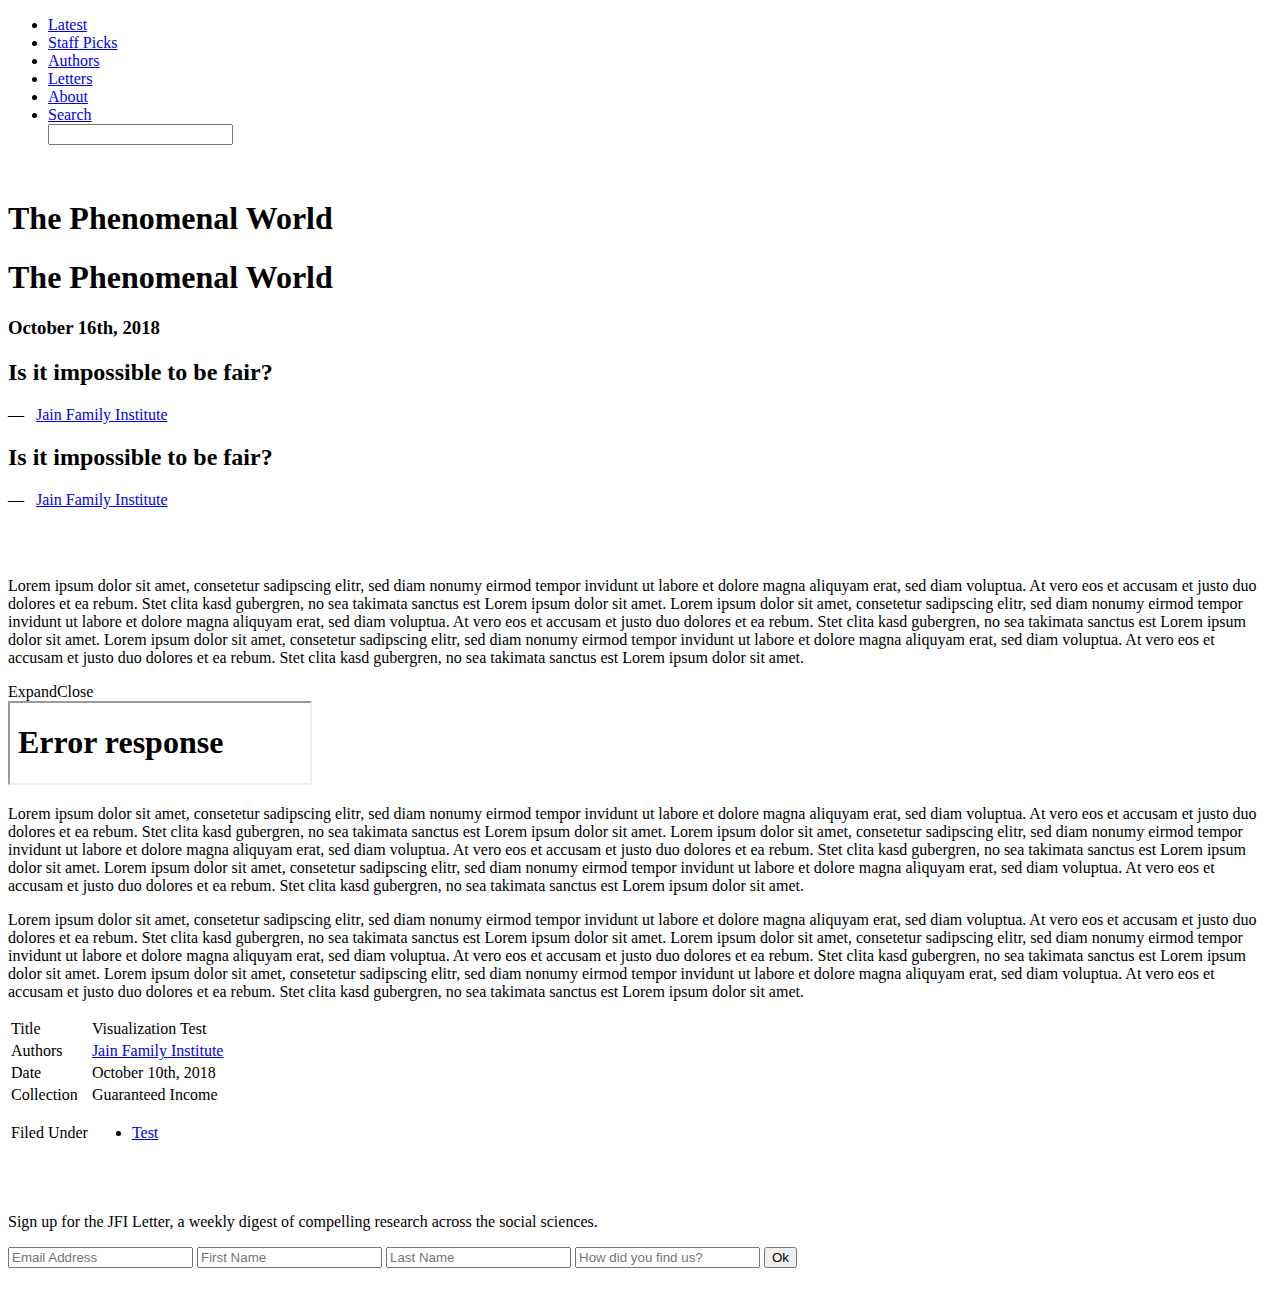
==== algorithmic-fairness/test.html @ 535d54f9 "push" ====
<!doctype html>
<html lang="en">
<head>

  <meta charset="utf-8">
  <meta name="viewport" content="width=device-width,initial-scale=1.0">

  <title>The Phenomenal World | Visualization Test</title>
  <meta name="description" content="The Whole Mind by Jain Family Institute.">

  <link rel="stylesheet" href="https://pw-dev.jainfamilyinstitute.org/assets/css/app.css">
  <link href="https://fonts.googleapis.com/css?family=IBM+Plex+Mono:400" rel="stylesheet">
  <script type="text/javascript" src="https://cdnjs.cloudflare.com/ajax/libs/zepto/1.2.0/zepto.min.js"></script>
  <script src="https://cdnjs.cloudflare.com/ajax/libs/waypoints/4.0.1/zepto.waypoints.min.js"></script>
  <script type="text/x-mathjax-config">
  MathJax.Hub.Config({
    tex2jax: {inlineMath: [['$','$'], ['\\(','\\)']]}
  });
  </script>
  <script type="text/javascript" async src="https://cdnjs.cloudflare.com/ajax/libs/mathjax/2.7.4/MathJax.js?config=TeX-MML-AM_CHTML"></script>
  <script src="https://pw-dev.jainfamilyinstitute.org/assets/js/app.js"></script>
  <!-- Matomo -->
  <script type="text/javascript">
    var _paq = _paq || [];
    /* tracker methods like "setCustomDimension" should be called before "trackPageView" */
    _paq.push(['trackPageView']);
    _paq.push(['enableLinkTracking']);
    (function() {
      var u="//pw-dev.jainfamilyinstitute.org/piwik/";
      _paq.push(['setTrackerUrl', u+'piwik.php']);
      _paq.push(['setSiteId', '1']);
      var d=document, g=d.createElement('script'), s=d.getElementsByTagName('script')[0];
      g.type='text/javascript'; g.async=true; g.defer=true; g.src=u+'piwik.js'; s.parentNode.insertBefore(g,s);
    })();
  </script>
  <!-- End Matomo Code -->

</head>
<body>

  <ul id="main-menu" class="pl3 pt2 list-reset sans">
    <li class=""><a href="/">Latest</a></li>
    <li class="ml1 "><a href="/tag:staff+picks">Staff Picks</a></li>
    <li class="ml1 "><a href="/authors">Authors</a></li>
    <li class="ml1 "><a href="/letters">Letters</a></li>
    <li class="ml1 "><a href="/about">About</a></li>
    <li class="ml1 relative">
      <a id="show-search" href="#search">Search</a>
              <form id="search-form" class="absolute" action="/search">
          <input id="search-input" type="search" name="q" class="p1 ml1" value="">
        </form>
          </li>
  </ul>

  <div id="jfi-icon" class="xs-hide">
    <a href="https://pw-dev.jainfamilyinstitute.org"><img src="/assets/images/jfi-icon.svg" alt=""></a>
  </div>

  <main class="main m3" role="main">

    <article class="article single wrap">
      <header class="article-header">
        <h1 class="type-l mb3 color-blue border-bottom-blue md-hide lg-hide xl-hide">The Phenomenal World</h1>
        <h1 class="blog-title type-l m0 color-blue xs-hide sm-hide">The Phenomenal World</h1>
        <h3 class="type-l m0 italic">October 16th, 2018</h3>
        <h2 class="type-l mt0 col-7 mt1">Is it impossible to be fair?</h2>
        <p class="authors p0 m0">
          &mdash;&nbsp;&nbsp;<span class="csv">
			<a href="https://pw-dev.jainfamilyinstitute.org/authors/jfi">Jain Family Institute</a>
	</span>
        </p>
      </header>

      <header class="sticky-article-header xs-hide sm-hide col-3">
        <h2 class="type-l mt0 p0 m0">Is it impossible to be fair?</h2>
        <p class="authors p0 m0">
          &mdash;&nbsp;&nbsp;<span class="csv">
			<a href="https://pw-dev.jainfamilyinstitute.org/authors/jfi">Jain Family Institute</a>
	</span>
        </p>
      </header>

      <div class="row clearfix mb3">
        <div class="col xs-hide col-4">&nbsp;</div>
        <div class="col col-12 md-col-6"></div>
      </div>

      <div class="row clearfix">
        <div class="col xs-hide col-4">&nbsp;</div>
        <div class="text col col-12 md-col-6">
                    <p>Lorem ipsum dolor sit amet, consetetur sadipscing elitr, sed diam nonumy eirmod tempor invidunt ut labore et dolore magna aliquyam erat, sed diam voluptua. At vero eos et accusam et justo duo dolores et ea rebum. Stet clita kasd gubergren, no sea takimata sanctus est Lorem ipsum dolor sit amet. Lorem ipsum dolor sit amet, consetetur sadipscing elitr, sed diam nonumy eirmod tempor invidunt ut labore et dolore magna aliquyam erat, sed diam voluptua. At vero eos et accusam et justo duo dolores et ea rebum. Stet clita kasd gubergren, no sea takimata sanctus est Lorem ipsum dolor sit amet. Lorem ipsum dolor sit amet, consetetur sadipscing elitr, sed diam nonumy eirmod tempor invidunt ut labore et dolore magna aliquyam erat, sed diam voluptua. At vero eos et accusam et justo duo dolores et ea rebum. Stet clita kasd gubergren, no sea takimata sanctus est Lorem ipsum dolor sit amet.</p>
<div class="expand-visualization sans type-s"><span class="expand">Expand</span><span class="close">Close</span></div>
<iframe src="index.html" height="80vh" scrolling="yes" style="transform:scale(1);"></iframe>
<p>Lorem ipsum dolor sit amet, consetetur sadipscing elitr, sed diam nonumy eirmod tempor invidunt ut labore et dolore magna aliquyam erat, sed diam voluptua. At vero eos et accusam et justo duo dolores et ea rebum. Stet clita kasd gubergren, no sea takimata sanctus est Lorem ipsum dolor sit amet. Lorem ipsum dolor sit amet, consetetur sadipscing elitr, sed diam nonumy eirmod tempor invidunt ut labore et dolore magna aliquyam erat, sed diam voluptua. At vero eos et accusam et justo duo dolores et ea rebum. Stet clita kasd gubergren, no sea takimata sanctus est Lorem ipsum dolor sit amet. Lorem ipsum dolor sit amet, consetetur sadipscing elitr, sed diam nonumy eirmod tempor invidunt ut labore et dolore magna aliquyam erat, sed diam voluptua. At vero eos et accusam et justo duo dolores et ea rebum. Stet clita kasd gubergren, no sea takimata sanctus est Lorem ipsum dolor sit amet.</p>
<p>Lorem ipsum dolor sit amet, consetetur sadipscing elitr, sed diam nonumy eirmod tempor invidunt ut labore et dolore magna aliquyam erat, sed diam voluptua. At vero eos et accusam et justo duo dolores et ea rebum. Stet clita kasd gubergren, no sea takimata sanctus est Lorem ipsum dolor sit amet. Lorem ipsum dolor sit amet, consetetur sadipscing elitr, sed diam nonumy eirmod tempor invidunt ut labore et dolore magna aliquyam erat, sed diam voluptua. At vero eos et accusam et justo duo dolores et ea rebum. Stet clita kasd gubergren, no sea takimata sanctus est Lorem ipsum dolor sit amet. Lorem ipsum dolor sit amet, consetetur sadipscing elitr, sed diam nonumy eirmod tempor invidunt ut labore et dolore magna aliquyam erat, sed diam voluptua. At vero eos et accusam et justo duo dolores et ea rebum. Stet clita kasd gubergren, no sea takimata sanctus est Lorem ipsum dolor sit amet.</p>          <div class="meta p1 m1 mt3">
	<table class="meta-table">
		<tr>
			<td>Title</td>
			<td>Visualization Test</td>
		</tr>

		<tr>
			<td>Authors</td>
			<td>
				<span class="csv">
			<a href="https://pw-dev.jainfamilyinstitute.org/authors/jfi">Jain Family Institute</a>
	</span>
      </td>
		</tr>

		<tr>
			<td>Date</td>
			<td>October 10th, 2018</td>
		</tr>

		<tr>
			<td>Collection</td>
			<td>Guaranteed Income</td>
		</tr>

		<tr>
			<td>Filed Under</td>
			<td>
				<ul class="m0">
									    <li class='m0'>
				      <a href="https://pw-dev.jainfamilyinstitute.org/tag:Test">Test</a>
				    </li>
				   				</ul>
			</td>
		</tr>

		
	</table>
</div>
        </div>
        <div class="col col-2">&nbsp;</div>
      </div>

      <div class="arrow-next">
              </div>

    </article>

    <div class="row clearfix mt3">
      <div class="col xs-hide col-4">&nbsp;</div>
      <div class="col col-12 md-col-6">
        <p>Sign up for the JFI Letter, a weekly digest of compelling research across the social sciences.</p>
        <div id="mc_embed_signup">
	<form action="https://jainfamilyinstitute.us16.list-manage.com/subscribe/post?u=30638b4a1754ffe5cdc9f22c1&amp;id=64c1b8a7e4" method="post" id="mc-embedded-subscribe-form" name="mc-embedded-subscribe-form" class="validate" target="_blank" novalidate>
    <div id="mc_embed_signup_scroll">
			<div class="mc-field-group md-flex items-center">
				<input type="email" value="" name="EMAIL" class="p1 required email" id="mce-EMAIL" placeholder="Email Address" autocomplete="off">
				<input type="text" value="" placeholder="First Name" name="FNAME" class="p1" id="mce-FNAME">
				<input type="text" value="" placeholder="Last Name" name="LNAME" class="p1" id="mce-LNAME">
				<input type="text" value="" placeholder="How did you find us?" name="MMERGE3" class="p1" id="mce-MMERGE3">

				<input type="submit" value="Ok" name="subscribe" id="mc-embedded-subscribe" class="pl2 button">
			</div>
			<div id="mce-responses" class="clear">
				<div class="response" id="mce-error-response" style="display:none"></div>
				<div class="response" id="mce-success-response" style="display:none"></div>
			</div>
	    <div style="position: absolute; left: -5000px;" aria-hidden="true"><input type="text" name="b_30638b4a1754ffe5cdc9f22c1_64c1b8a7e4" tabindex="-1" value=""></div>
    </div>
	</form>
</div>
      </div>
    </div>

  </main>

  <footer class="footer cf" role="contentinfo">
    <div class="wrap wide">

    	<div class="row">
    		<div class="col col-4">&nbsp;</div>
    		<div class="col col-6">
    			<p class="footer-copyright pb2 center"></p>
    		</div>
    	</div>
    </div>
  </footer>

</body>
</html>
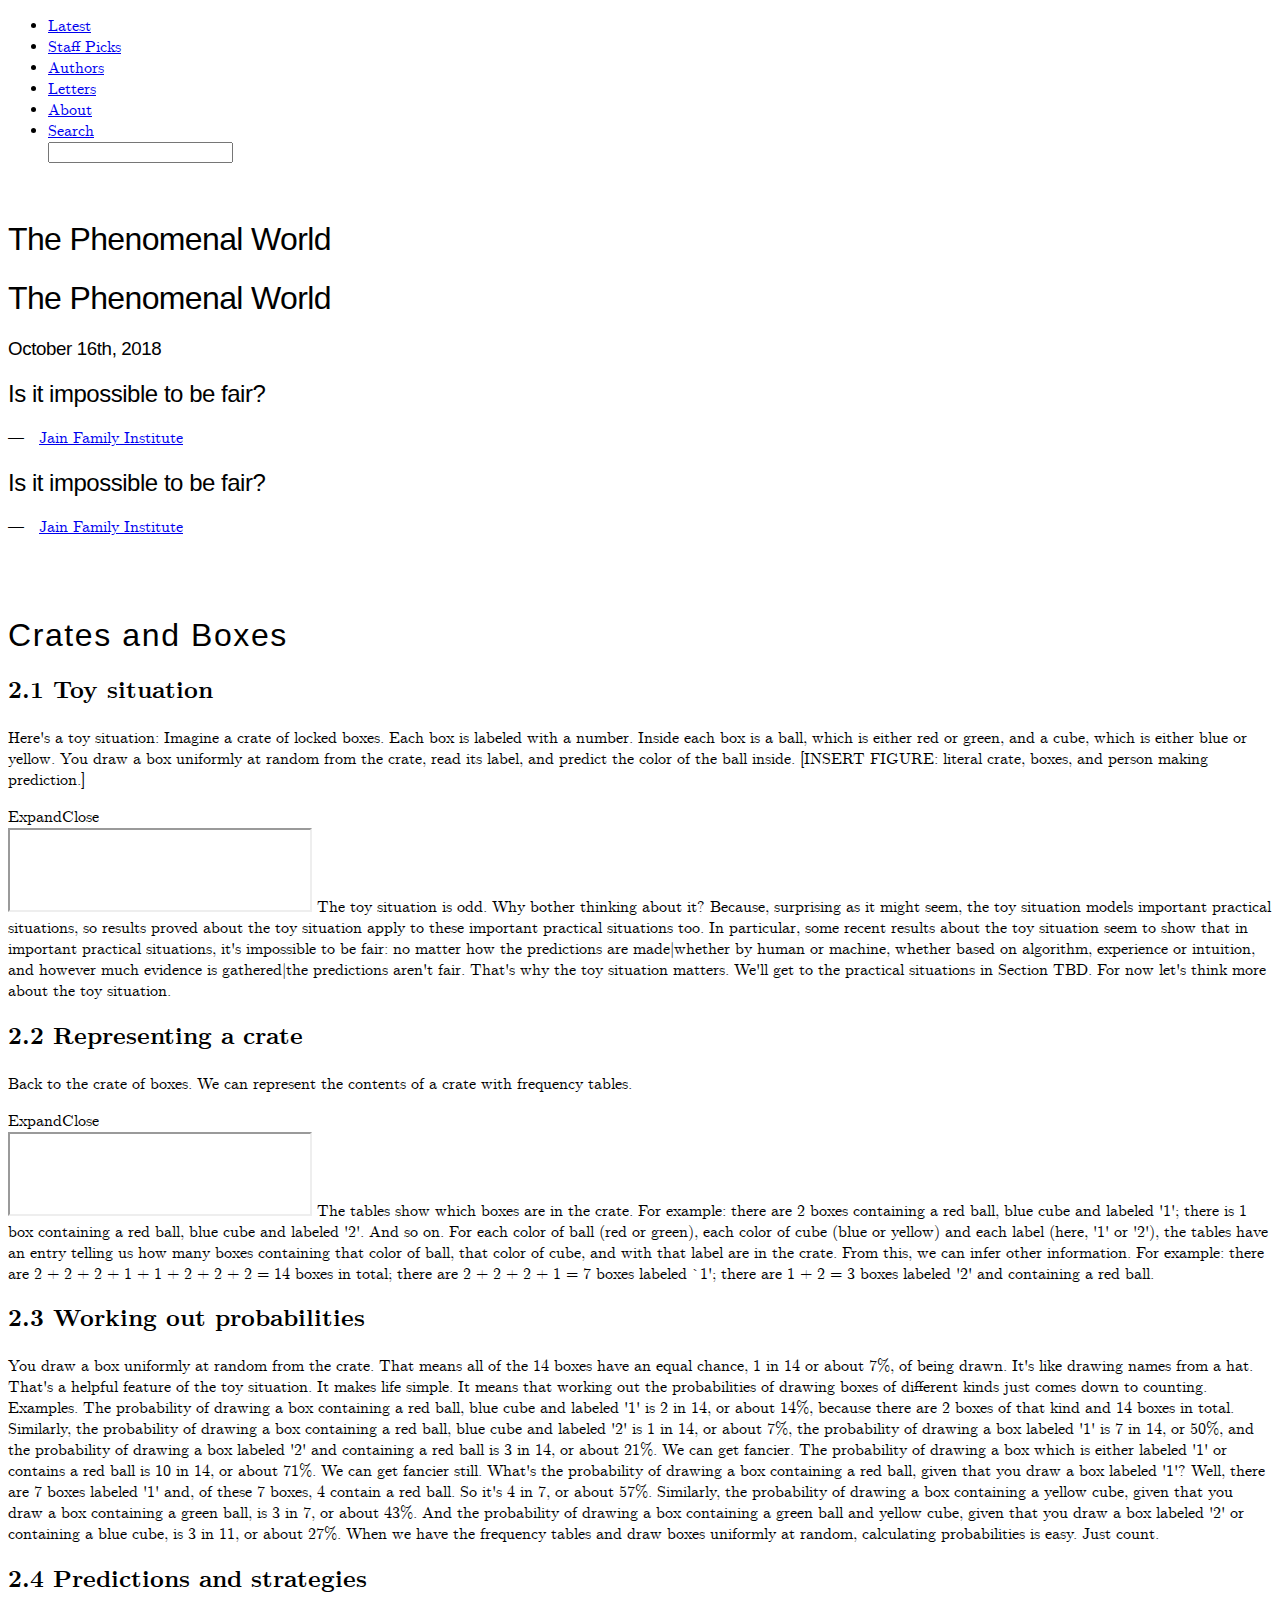
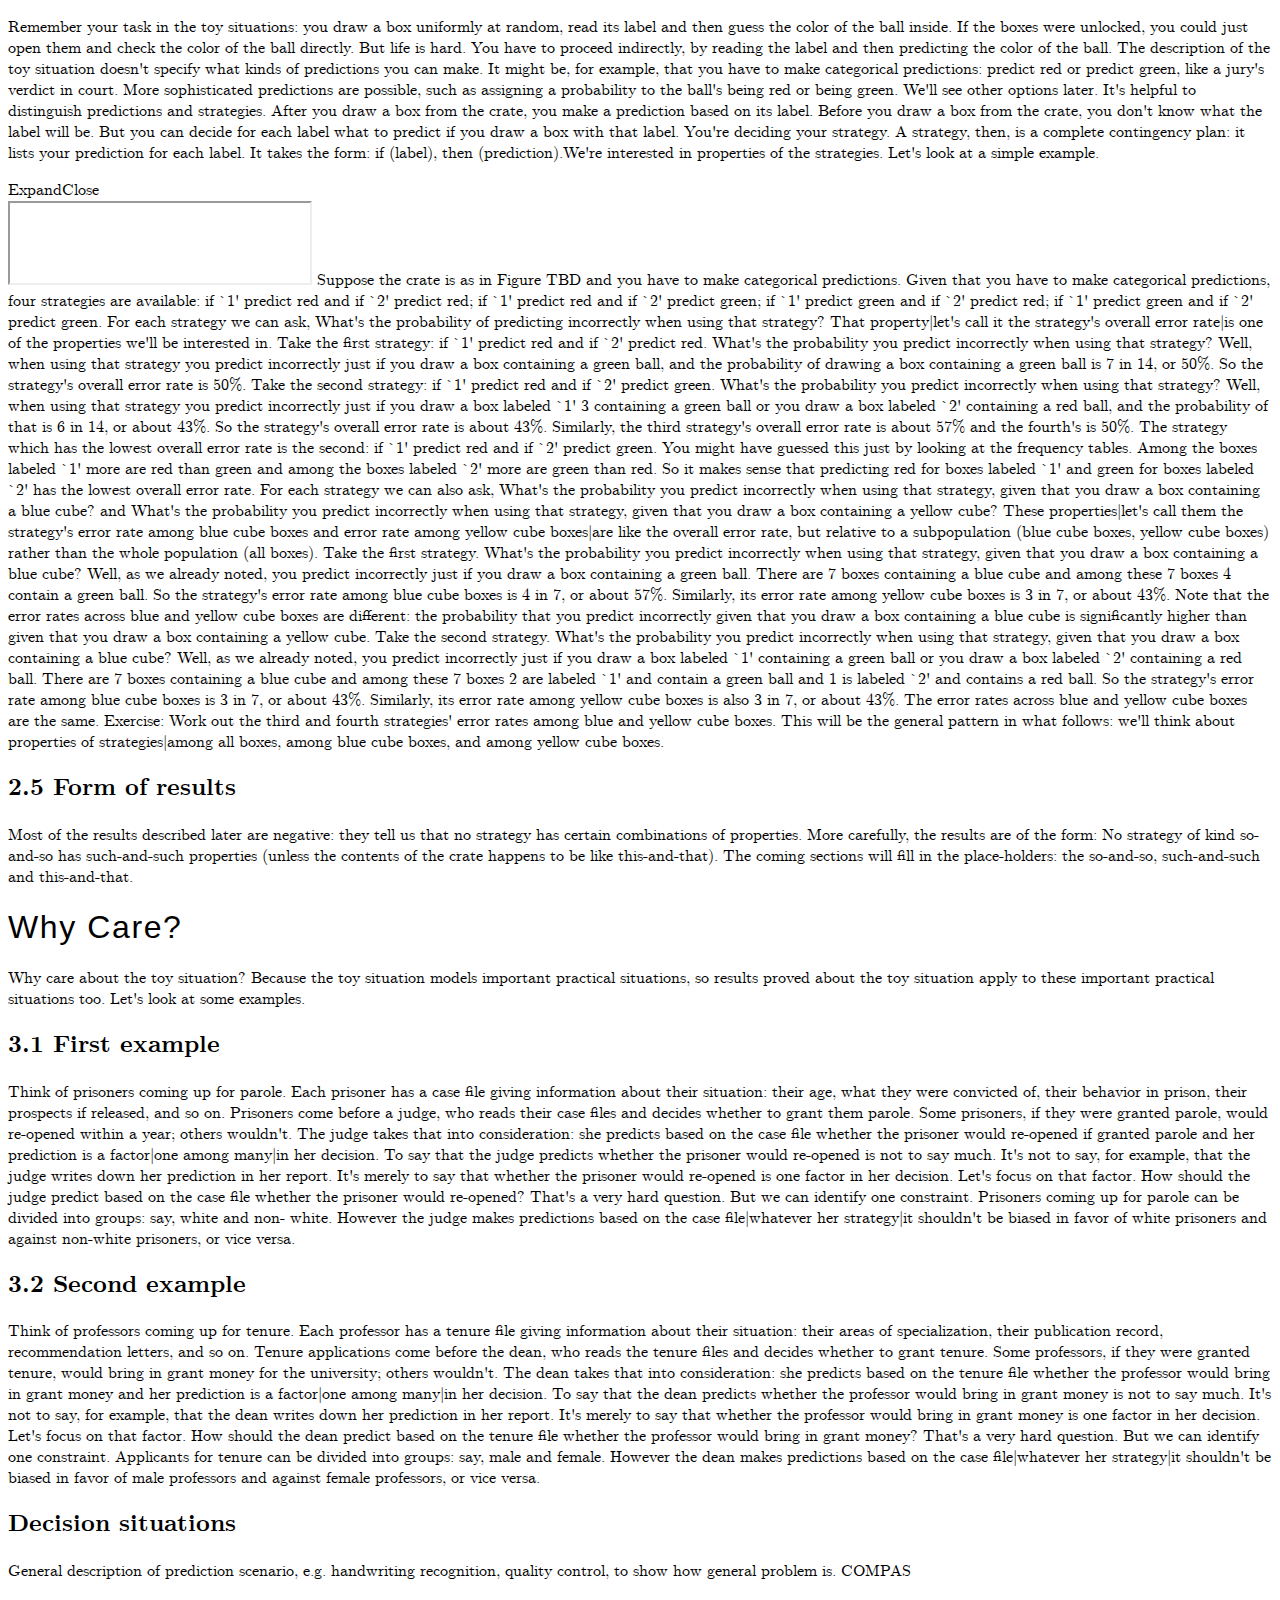
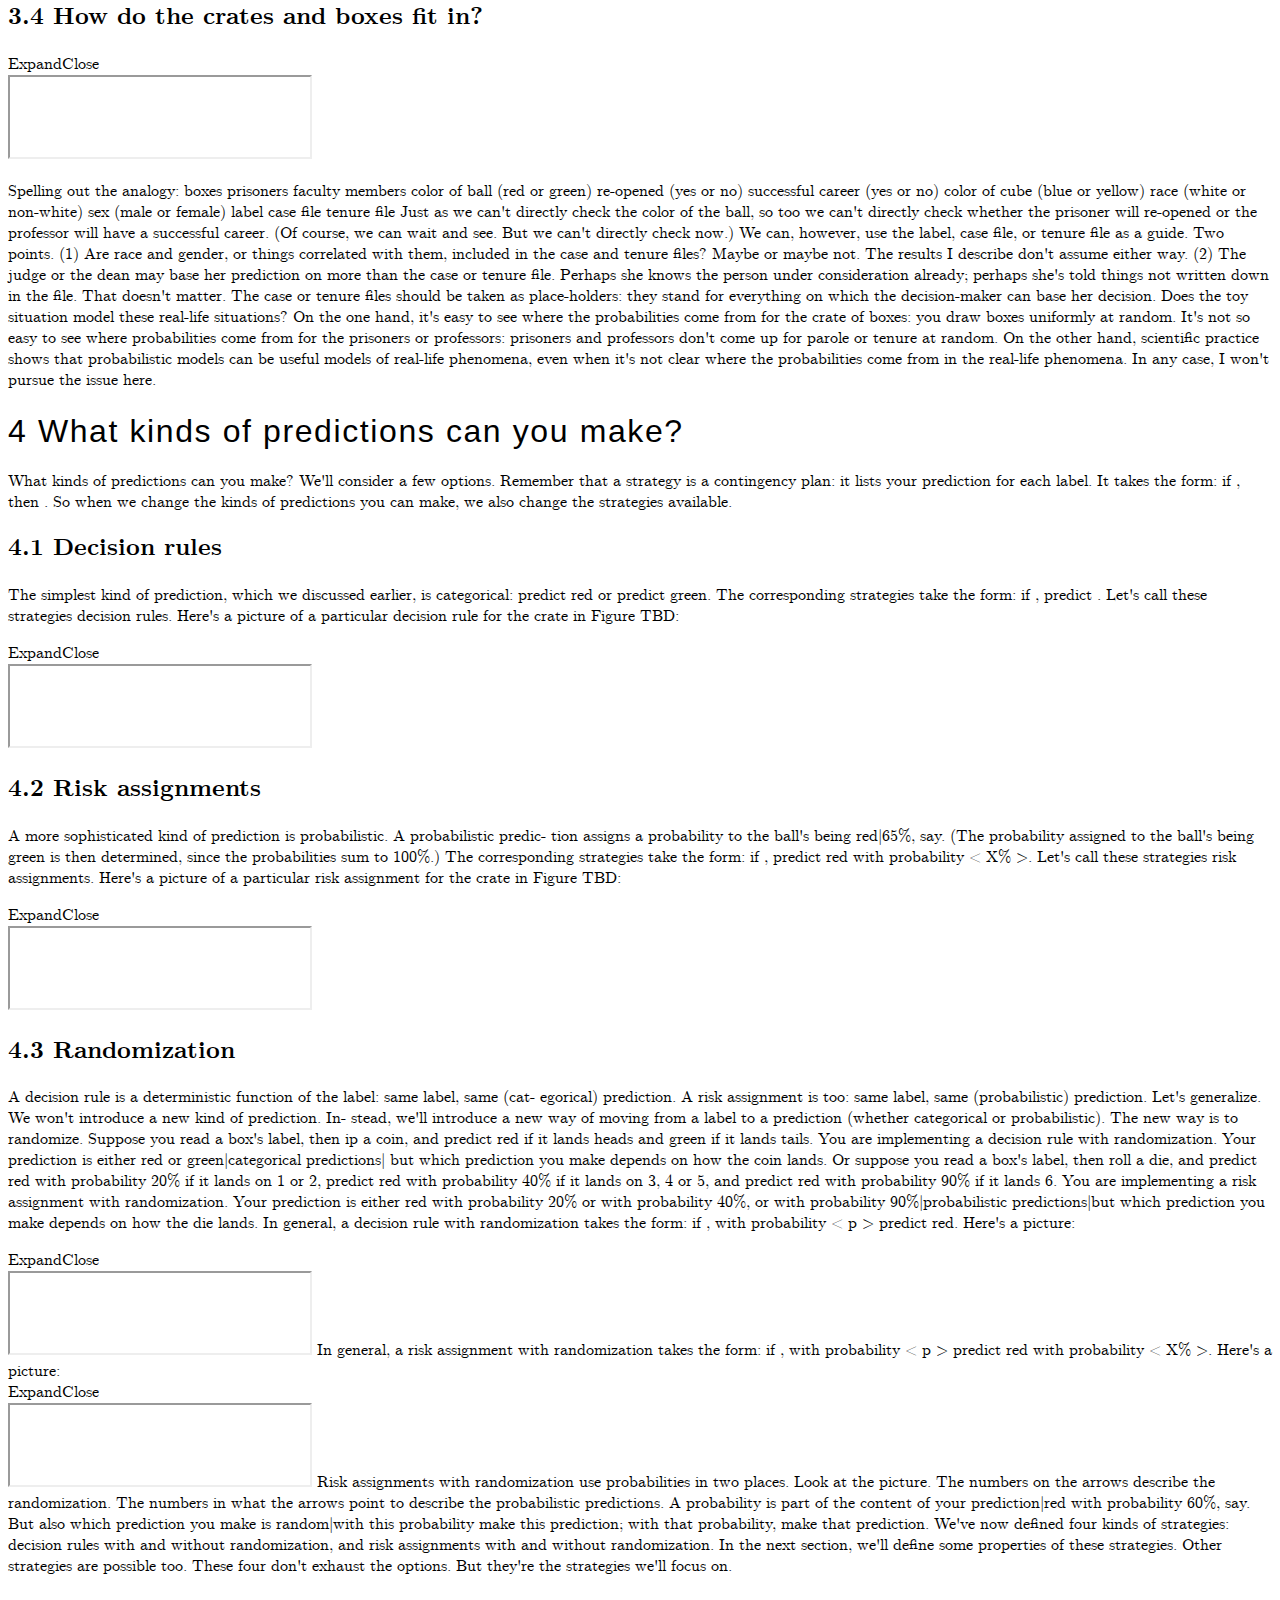
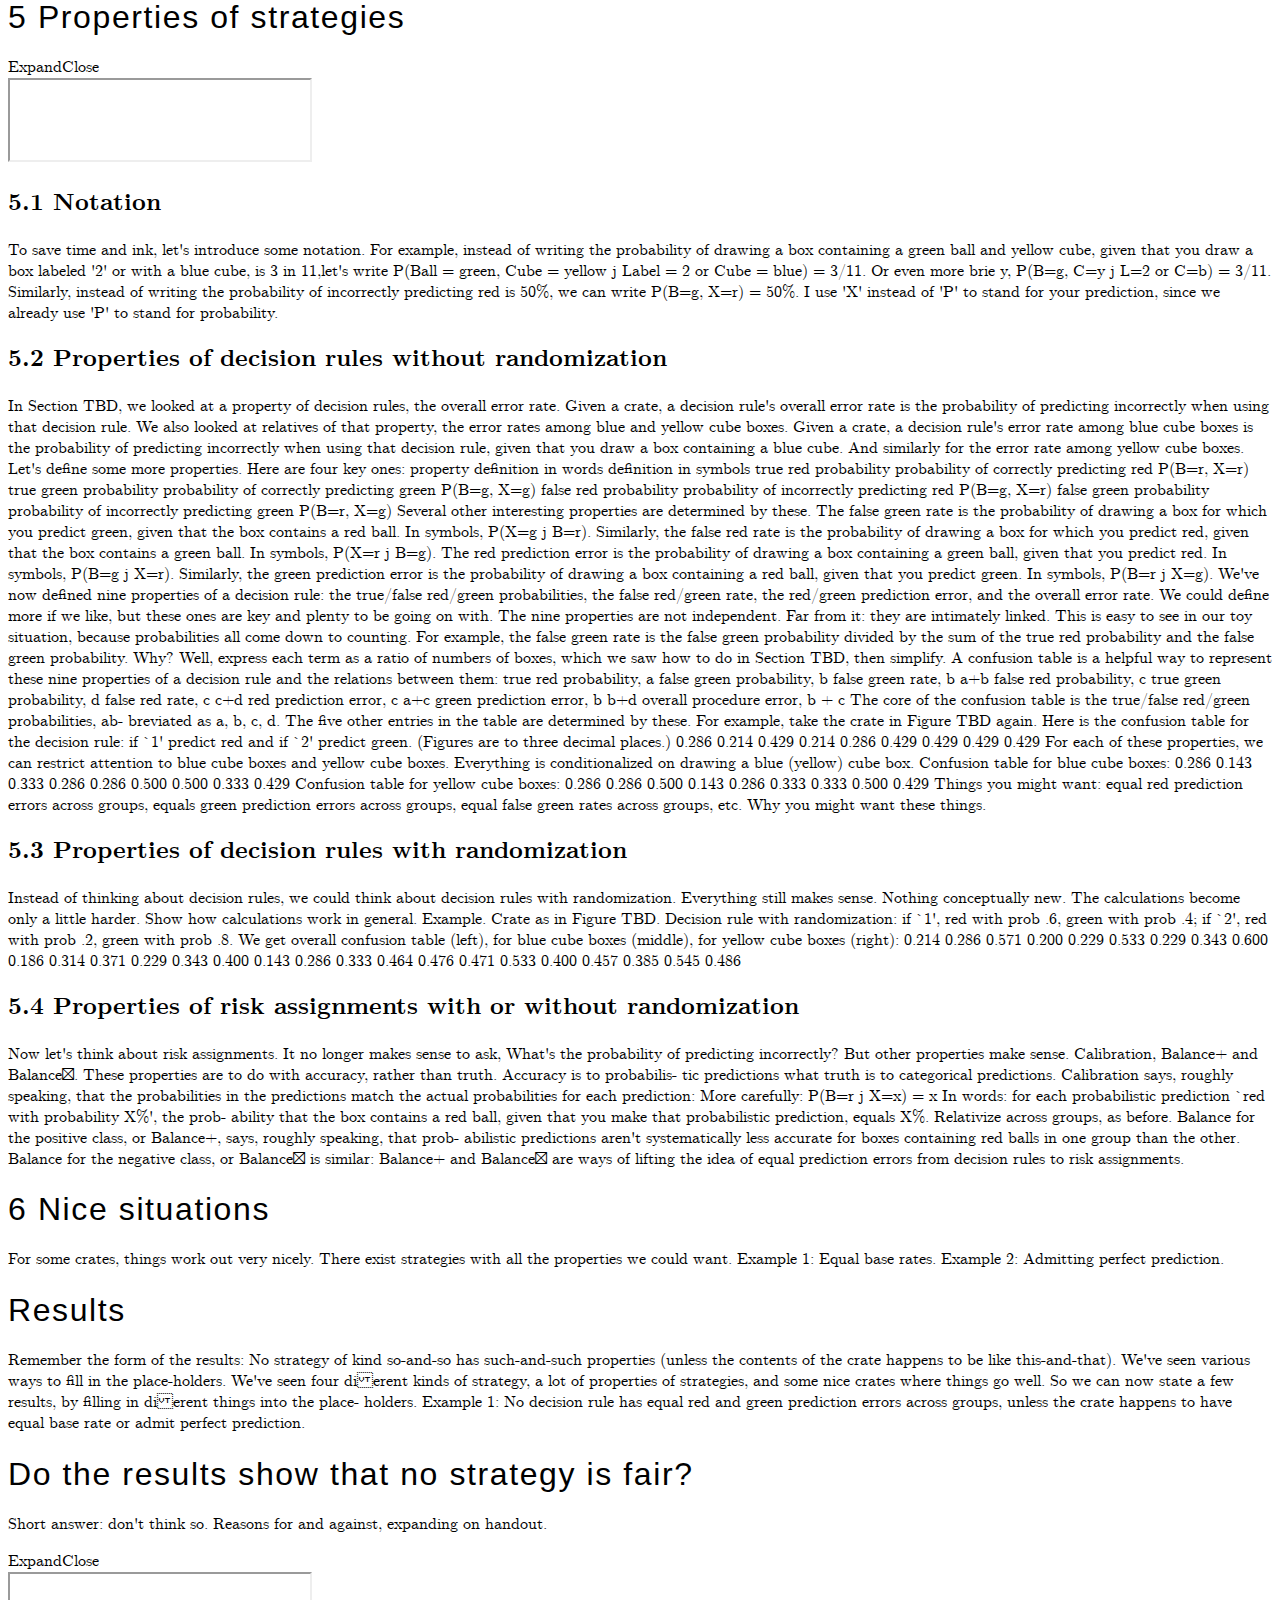
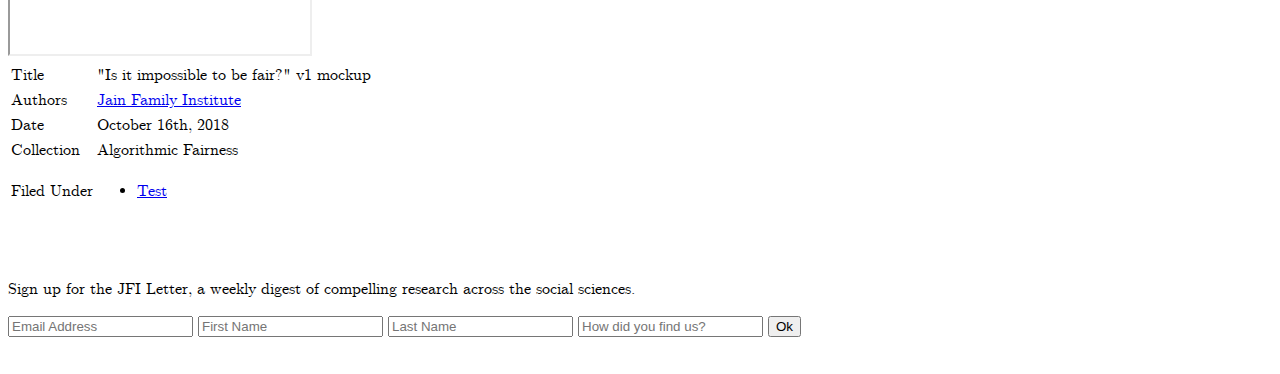
==== commit 21c3bb74: "push" ====
--- a/algorithmic-fairness/test.html
+++ b/algorithmic-fairness/test.html
@@ -1,4 +1,3 @@
-
 <!doctype html>
 <html lang="en">
 <head>
@@ -37,6 +36,96 @@
   <!-- End Matomo Code -->
 
 </head>
+<style>
+@font-face {
+  font-family: 'CMU Serif';
+  src: url('fonts/cmunti.eot'); /* IE9 Compat Modes */
+  src: url('fonts/cmunti.eot?#iefix') format('embedded-opentype'), /* IE6-IE8 */
+       url('fonts/cmunti.woff') format('woff'), /* Modern Browsers */
+       url('fonts/cmunti.ttf')  format('truetype'), /* Safari, Android, iOS */
+       url('fonts/cmunti.svg#1f119954ff6b70c37e3ddb61d2164971') format('svg'); /* Legacy iOS */
+
+  font-style:   italic;
+  font-weight:  100;
+}
+
+@font-face {
+  font-family: 'CMU Serif';
+  src: url('fonts/cmunrm.eot'); /* IE9 Compat Modes */
+  src: url('fonts/cmunrm.eot?#iefix') format('embedded-opentype'), /* IE6-IE8 */
+       url('fonts/cmunrm.woff') format('woff'), /* Modern Browsers */
+       url('fonts/cmunrm.ttf')  format('truetype'), /* Safari, Android, iOS */
+       url('fonts/cmunrm.svg#b19a3fcc59b1d4740e6d6e9eb9cec199') format('svg'); /* Legacy iOS */
+
+  font-style:   normal;
+  font-weight:  100;
+}
+
+@font-face {
+  font-family: 'CMU Serif';
+  src: url('fonts/cmunti.eot'); /* IE9 Compat Modes */
+  src: url('fonts/cmunti.eot?#iefix') format('embedded-opentype'), /* IE6-IE8 */
+       url('fonts/cmunti.woff') format('woff'), /* Modern Browsers */
+       url('fonts/cmunti.ttf')  format('truetype'), /* Safari, Android, iOS */
+       url('fonts/cmunti.svg#1f119954ff6b70c37e3ddb61d2164971') format('svg'); /* Legacy iOS */
+
+  font-style:   italic;
+  font-weight:  400;
+}
+
+@font-face {
+  font-family: 'CMU Serif';
+  src: url('fonts/cmunrm.eot'); /* IE9 Compat Modes */
+  src: url('fonts/cmunrm.eot?#iefix') format('embedded-opentype'), /* IE6-IE8 */
+       url('fonts/cmunrm.woff') format('woff'), /* Modern Browsers */
+       url('fonts/cmunrm.ttf')  format('truetype'), /* Safari, Android, iOS */
+       url('fonts/cmunrm.svg#b19a3fcc59b1d4740e6d6e9eb9cec199') format('svg'); /* Legacy iOS */
+
+  font-style:   normal;
+  font-weight:  400;
+}
+
+@font-face {
+  font-family: 'CMU Serif';
+  src: url('fonts/cmunbi.eot'); /* IE9 Compat Modes */
+  src: url('fonts/cmunbi.eot?#iefix') format('embedded-opentype'), /* IE6-IE8 */
+       url('fonts/cmunbi.woff') format('woff'), /* Modern Browsers */
+       url('fonts/cmunbi.ttf')  format('truetype'), /* Safari, Android, iOS */
+       url('fonts/cmunbi.svg#51e40c307490eb4f915148e752c550d1') format('svg'); /* Legacy iOS */
+
+  font-style:   italic;
+  font-weight:  700;
+}
+
+@font-face {
+  font-family: 'CMU Serif';
+  src: url('fonts/cmunbx.eot'); /* IE9 Compat Modes */
+  src: url('fonts/cmunbx.eot?#iefix') format('embedded-opentype'), /* IE6-IE8 */
+       url('fonts/cmunbx.woff') format('woff'), /* Modern Browsers */
+       url('fonts/cmunbx.ttf')  format('truetype'), /* Safari, Android, iOS */
+       url('fonts/cmunbx.svg#d7e0fafe6573441f0dfff33be5e578f6') format('svg'); /* Legacy iOS */
+
+  font-style:   normal;
+  font-weight:  700;
+}
+
+body {
+  font-family:CMU Serif;
+}
+h1 {
+  font-family: 'Helvetica Neue', sans-serif;
+  font-weight:200;
+  letter-spacing:0.05em;
+}
+.type-l {
+  font-family: 'Helvetica Neue', sans-serif;
+  font-weight:300;
+  letter-spacing:-0.02em;
+}
+#show-search {
+  font-family:'CMU Serif', serif;
+}
+</style>
 <body>
 
   <ul id="main-menu" class="pl3 pt2 list-reset sans">
@@ -89,15 +178,420 @@
       <div class="row clearfix">
         <div class="col xs-hide col-4">&nbsp;</div>
         <div class="text col col-12 md-col-6">
-                    <p>Lorem ipsum dolor sit amet, consetetur sadipscing elitr, sed diam nonumy eirmod tempor invidunt ut labore et dolore magna aliquyam erat, sed diam voluptua. At vero eos et accusam et justo duo dolores et ea rebum. Stet clita kasd gubergren, no sea takimata sanctus est Lorem ipsum dolor sit amet. Lorem ipsum dolor sit amet, consetetur sadipscing elitr, sed diam nonumy eirmod tempor invidunt ut labore et dolore magna aliquyam erat, sed diam voluptua. At vero eos et accusam et justo duo dolores et ea rebum. Stet clita kasd gubergren, no sea takimata sanctus est Lorem ipsum dolor sit amet. Lorem ipsum dolor sit amet, consetetur sadipscing elitr, sed diam nonumy eirmod tempor invidunt ut labore et dolore magna aliquyam erat, sed diam voluptua. At vero eos et accusam et justo duo dolores et ea rebum. Stet clita kasd gubergren, no sea takimata sanctus est Lorem ipsum dolor sit amet.</p>
-<div class="expand-visualization sans type-s"><span class="expand">Expand</span><span class="close">Close</span></div>
-<iframe src="index.html" height="80vh" scrolling="yes" style="transform:scale(1);"></iframe>
-<p>Lorem ipsum dolor sit amet, consetetur sadipscing elitr, sed diam nonumy eirmod tempor invidunt ut labore et dolore magna aliquyam erat, sed diam voluptua. At vero eos et accusam et justo duo dolores et ea rebum. Stet clita kasd gubergren, no sea takimata sanctus est Lorem ipsum dolor sit amet. Lorem ipsum dolor sit amet, consetetur sadipscing elitr, sed diam nonumy eirmod tempor invidunt ut labore et dolore magna aliquyam erat, sed diam voluptua. At vero eos et accusam et justo duo dolores et ea rebum. Stet clita kasd gubergren, no sea takimata sanctus est Lorem ipsum dolor sit amet. Lorem ipsum dolor sit amet, consetetur sadipscing elitr, sed diam nonumy eirmod tempor invidunt ut labore et dolore magna aliquyam erat, sed diam voluptua. At vero eos et accusam et justo duo dolores et ea rebum. Stet clita kasd gubergren, no sea takimata sanctus est Lorem ipsum dolor sit amet.</p>
-<p>Lorem ipsum dolor sit amet, consetetur sadipscing elitr, sed diam nonumy eirmod tempor invidunt ut labore et dolore magna aliquyam erat, sed diam voluptua. At vero eos et accusam et justo duo dolores et ea rebum. Stet clita kasd gubergren, no sea takimata sanctus est Lorem ipsum dolor sit amet. Lorem ipsum dolor sit amet, consetetur sadipscing elitr, sed diam nonumy eirmod tempor invidunt ut labore et dolore magna aliquyam erat, sed diam voluptua. At vero eos et accusam et justo duo dolores et ea rebum. Stet clita kasd gubergren, no sea takimata sanctus est Lorem ipsum dolor sit amet. Lorem ipsum dolor sit amet, consetetur sadipscing elitr, sed diam nonumy eirmod tempor invidunt ut labore et dolore magna aliquyam erat, sed diam voluptua. At vero eos et accusam et justo duo dolores et ea rebum. Stet clita kasd gubergren, no sea takimata sanctus est Lorem ipsum dolor sit amet.</p>          <div class="meta p1 m1 mt3">
+          <h1>Crates and Boxes</h1>
+            <h2>2.1 Toy situation</h2>
+                <p>Here's a toy situation:
+                Imagine a crate of locked boxes. Each box is labeled with a number.
+                Inside each box is a ball, which is either red or green, and a cube,
+                which is either blue or yellow. You draw a box uniformly at random
+                from the crate, read its label, and predict the color of the ball inside.
+                [INSERT FIGURE: literal crate, boxes, and person making prediction.]
+<div class="expand-visualization sans type-s"><span class="expand">Expand</span><span class="close">Close</span>
+</div>
+<iframe src="index.html" height="80vh" scrolling="yes"></iframe>
+                The toy situation is odd. Why bother thinking about it? Because, surprising as it
+                might seem, the toy situation models important practical situations, so results
+                proved about the toy situation apply to these important practical situations
+                too. In particular, some recent results about the toy situation seem to show
+                that in important practical situations, it's impossible to be fair: no matter how
+                the predictions are made|whether by human or machine, whether based on
+                algorithm, experience or intuition, and however much evidence is gathered|the
+                predictions aren't fair. That's why the toy situation matters. We'll get to the
+                practical situations in Section TBD. For now let's think more about the toy
+                situation.</p>
+            <h2>2.2 Representing a crate</h2>
+                <p>Back to the crate of boxes. We can represent the contents of a crate with frequency tables.
+<div class="expand-visualization sans type-s"><span class="expand">Expand</span><span class="close">Close</span>
+</div>
+<iframe src="index.html" height="80vh" scrolling="yes"></iframe>
+                The tables show which boxes are in the crate. For example: there are 2 boxes
+                containing a red ball, blue cube and labeled '1'; there is 1 box containing a
+                red ball, blue cube and labeled '2'. And so on. For each color of ball (red or
+                green), each color of cube (blue or yellow) and each label (here, '1' or '2'), the
+                tables have an entry telling us how many boxes containing that color of ball,
+                that color of cube, and with that label are in the crate. From this, we can infer
+                other information. For example: there are 2 + 2 + 2 + 1 + 1 + 2 + 2 + 2 = 14
+                boxes in total; there are 2 + 2 + 2 + 1 = 7 boxes labeled `1'; there are 1 + 2 = 3
+                boxes labeled '2' and containing a red ball.</p>
+            <h2>2.3 Working out probabilities</h2>
+              <p>You draw a box uniformly at random from the crate. That means all of the
+                14 boxes have an equal chance, 1 in 14 or about 7%, of being drawn. It's like
+                drawing names from a hat. That's a helpful feature of the toy situation. It
+                makes life simple. It means that working out the probabilities of drawing boxes
+                of different kinds just comes down to counting. Examples. The probability of drawing a box containing a red ball, blue cube and labeled '1' is 2 in 14, or about 14%, because there are 2 boxes of that kind and 14 boxes in total. Similarly, the probability of drawing a box containing a
+                red ball, blue cube and labeled '2' is 1 in 14, or about 7%, the probability of
+                drawing a box labeled '1' is 7 in 14, or 50%, and the probability of drawing a
+                box labeled '2' and containing a red ball is 3 in 14, or about 21%.
+                We can get fancier. The probability of drawing a box which is either labeled '1'
+                or contains a red ball is 10 in 14, or about 71%. We can get fancier still. What's
+                the probability of drawing a box containing a red ball, given that you draw a box
+                labeled '1'? Well, there are 7 boxes labeled '1' and, of these 7 boxes, 4 contain
+                a red ball. So it's 4 in 7, or about 57%. Similarly, the probability of drawing
+                a box containing a yellow cube, given that you draw a box containing a green 
+                ball, is 3 in 7, or about 43%. And the probability of drawing a box containing a
+                green ball and yellow cube, given that you draw a box labeled '2' or containing
+                a blue cube, is 3 in 11, or about 27%. When we have the frequency tables and
+                draw boxes uniformly at random, calculating probabilities is easy. Just count.</p>
+            <h2>2.4 Predictions and strategies</h2>
+              <p>Remember your task in the toy situations: you draw a box uniformly at random,
+                read its label and then guess the color of the ball inside. If the boxes were
+                unlocked, you could just open them and check the color of the ball directly.
+                But life is hard. You have to proceed indirectly, by reading the label and then
+                predicting the color of the ball.
+                The description of the toy situation doesn't specify what kinds of predictions
+                you can make. It might be, for example, that you have to make categorical
+                predictions: predict red or predict green, like a jury's verdict in court. More
+                sophisticated predictions are possible, such as assigning a probability to the
+                ball's being red or being green. We'll see other options later.
+                It's helpful to distinguish predictions and strategies. After you draw a box from
+                the crate, you make a prediction based on its label. Before you draw a box from
+                the crate, you don't know what the label will be. But you can decide for each
+                label what to predict if you draw a box with that label. You're deciding your
+                strategy. A strategy, then, is a complete contingency plan: it lists your prediction
+                for each label. It takes the form: if (label), then (prediction).We're interested
+                in properties of the strategies.
+                Let's look at a simple example. 
+<div class="expand-visualization sans type-s"><span class="expand">Expand</span><span class="close">Close</span>
+</div>
+<iframe src="index.html" height="80vh" scrolling="yes"></iframe>
+                Suppose the crate is as in Figure TBD and you
+                have to make categorical predictions. Given that you have to make categorical
+                predictions, four strategies are available: if `1' predict red and if `2' predict red;
+                if `1' predict red and if `2' predict green; if `1' predict green and if `2' predict
+                red; if `1' predict green and if `2' predict green. For each strategy we can ask,
+                What's the probability of predicting incorrectly when using that strategy? That
+                property|let's call it the strategy's overall error rate|is one of the properties
+                we'll be interested in.
+                Take the first strategy: if `1' predict red and if `2' predict red. What's the
+                probability you predict incorrectly when using that strategy? Well, when using
+                that strategy you predict incorrectly just if you draw a box containing a green
+                ball, and the probability of drawing a box containing a green ball is 7 in 14, or
+                50%. So the strategy's overall error rate is 50%.
+                Take the second strategy: if `1' predict red and if `2' predict green. What's
+                the probability you predict incorrectly when using that strategy? Well, when
+                using that strategy you predict incorrectly just if you draw a box labeled `1'
+                3 containing a green ball or you draw a box labeled `2' containing a red ball, and
+                the probability of that is 6 in 14, or about 43%. So the strategy's overall error
+                rate is about 43%. Similarly, the third strategy's overall error rate is about 57%
+                and the fourth's is 50%.
+                The strategy which has the lowest overall error rate is the second: if `1' predict
+                red and if `2' predict green. You might have guessed this just by looking at
+                the frequency tables. Among the boxes labeled `1' more are red than green and
+                among the boxes labeled `2' more are green than red. So it makes sense that
+                predicting red for boxes labeled `1' and green for boxes labeled `2' has the lowest
+                overall error rate.
+                For each strategy we can also ask, What's the probability you predict incorrectly
+                when using that strategy, given that you draw a box containing a blue cube? and
+                What's the probability you predict incorrectly when using that strategy, given
+                that you draw a box containing a yellow cube? These properties|let's call them
+                the strategy's error rate among blue cube boxes and error rate among yellow
+                cube boxes|are like the overall error rate, but relative to a subpopulation (blue
+                cube boxes, yellow cube boxes) rather than the whole population (all boxes).
+                Take the first strategy. What's the probability you predict incorrectly when
+                using that strategy, given that you draw a box containing a blue cube? Well, as
+                we already noted, you predict incorrectly just if you draw a box containing a
+                green ball. There are 7 boxes containing a blue cube and among these 7 boxes
+                4 contain a green ball. So the strategy's error rate among blue cube boxes is 4
+                in 7, or about 57%. Similarly, its error rate among yellow cube boxes is 3 in 7,
+                or about 43%. Note that the error rates across blue and yellow cube boxes are
+                different: the probability that you predict incorrectly given that you draw a box
+                containing a blue cube is significantly higher than given that you draw a box
+                containing a yellow cube. Take the second strategy. What's the probability you predict incorrectly when using that strategy, given that you draw a box containing a blue cube? Well,
+                as we already noted, you predict incorrectly just if you draw a box labeled `1'
+                containing a green ball or you draw a box labeled `2' containing a red ball. There
+                are 7 boxes containing a blue cube and among these 7 boxes 2 are labeled `1'
+                and contain a green ball and 1 is labeled `2' and contains a red ball. So the
+                strategy's error rate among blue cube boxes is 3 in 7, or about 43%. Similarly,
+                its error rate among yellow cube boxes is also 3 in 7, or about 43%. The error
+                rates across blue and yellow cube boxes are the same.
+                Exercise: Work out the third and fourth strategies' error rates among blue and
+                yellow cube boxes. This will be the general pattern in what follows: we'll think about properties of
+                strategies|among all boxes, among blue cube boxes, and among yellow cube boxes.</p>
+              <h2>2.5 Form of results</h2>
+                <p>Most of the results described later are negative: they tell us that no strategy has
+                certain combinations of properties. More carefully, the results are of the form:
+                No strategy of kind so-and-so has such-and-such properties (unless
+                the contents of the crate happens to be like this-and-that).
+                The coming sections will fill in the place-holders: the so-and-so, such-and-such
+                and this-and-that.</p>
+              <h1>Why Care?</h1>
+                  <p>Why care about the toy situation? Because the toy situation models important
+                  practical situations, so results proved about the toy situation apply to these
+                  important practical situations too. Let's look at some examples.</p>
+                <h2>3.1 First example</h2>
+                  <p>Think of prisoners coming up for parole. Each prisoner has a case file giving
+                  information about their situation: their age, what they were convicted of, their
+                  behavior in prison, their prospects if released, and so on. Prisoners come before
+                  a judge, who reads their case files and decides whether to grant them parole.
+                  Some prisoners, if they were granted parole, would re-opened within a year; others
+                  wouldn't. The judge takes that into consideration: she predicts based on the case
+                  file whether the prisoner would re-opened if granted parole and her prediction is
+                  a factor|one among many|in her decision.
+                  To say that the judge predicts whether the prisoner would re-opened  is not to say
+                  much. It's not to say, for example, that the judge writes down her prediction in
+                  her report. It's merely to say that whether the prisoner would re-opened is one
+                  factor in her decision. Let's focus on that factor.
+                  How should the judge predict based on the case file whether the prisoner would
+                  re-opened? That's a very hard question. But we can identify one constraint.
+                  Prisoners coming up for parole can be divided into groups: say, white and non-
+                  white. However the judge makes predictions based on the case file|whatever
+                  her strategy|it shouldn't be biased in favor of white prisoners and against
+                  non-white prisoners, or vice versa.</p>
+                <h2>3.2 Second example</h2>
+                  <p>Think of professors coming up for tenure. Each professor has a tenure file giving
+                  information about their situation: their areas of specialization, their publication
+                  record, recommendation letters, and so on. Tenure applications come before the
+                  dean, who reads the tenure files and decides whether to grant tenure. Some
+                  professors, if they were granted tenure, would bring in grant money for the
+                  university; others wouldn't. The dean takes that into consideration: she predicts
+                  based on the tenure file whether the professor would bring in grant money and
+                  her prediction is a factor|one among many|in her decision.
+                  To say that the dean predicts whether the professor would bring in grant money
+                  is not to say much. It's not to say, for example, that the dean writes down her
+                  prediction in her report. It's merely to say that whether the professor would
+                  bring in grant money is one factor in her decision. Let's focus on that factor.
+                  How should the dean predict based on the tenure file whether the professor
+                  would bring in grant money? That's a very hard question. But we can identify
+                  one constraint. Applicants for tenure can be divided into groups: say, male and
+                  female. However the dean makes predictions based on the case file|whatever
+                  her strategy|it shouldn't be biased in favor of male professors and against
+                  female professors, or vice versa.</p>
+                <h2>Decision situations</h2>
+                  <p>General description of prediction scenario, e.g. handwriting recognition, quality
+                  control, to show how general problem is.
+                  COMPAS</p>
+                <h2>3.4 How do the crates and boxes fit in?</h2>
+<div class="expand-visualization sans type-s"><span class="expand">Expand</span><span class="close">Close</span>
+</div>
+<iframe src="index.html" height="80vh" scrolling="yes"></iframe>
+                  <p>Spelling out the analogy:
+                  boxes prisoners faculty members color of ball (red or green) re-opened (yes or no) successful career (yes or no)
+                  color of cube (blue or yellow) race (white or non-white) sex (male or female)
+                  label case file tenure file
+                  Just as we can't directly check the color of the ball, so too we can't directly
+                  check whether the prisoner will re-opened  or the professor will have a successful
+                  career. (Of course, we can wait and see. But we can't directly check now.) We can, however, use the label, case file, or tenure file as a guide.
+                  Two points. (1) Are race and gender, or things correlated with them, included
+                  in the case and tenure files? Maybe or maybe not. The results I describe don't
+                  assume either way. (2) The judge or the dean may base her prediction on more
+                  than the case or tenure file. Perhaps she knows the person under consideration
+                  already; perhaps she's told things not written down in the file. That doesn't
+                  matter. The case or tenure files should be taken as place-holders: they stand for
+                  everything on which the decision-maker can base her decision.
+                  Does the toy situation model these real-life situations? On the one hand, it's
+                  easy to see where the probabilities come from for the crate of boxes: you draw
+                  boxes uniformly at random. It's not so easy to see where probabilities come
+                  from for the prisoners or professors: prisoners and professors don't come up for
+                  parole or tenure at random. On the other hand, scientific practice shows that
+                  probabilistic models can be useful models of real-life phenomena, even when it's
+                  not clear where the probabilities come from in the real-life phenomena. In any
+                  case, I won't pursue the issue here.</p>
+              <h1>4 What kinds of predictions can you make?</h1>
+                  <p>What kinds of predictions can you make? We'll consider a few options.
+                  Remember that a strategy is a contingency plan: it lists your prediction for each
+                  label. It takes the form: if <label>, then <prediction>. So when we change the
+                  kinds of predictions you can make, we also change the strategies available.</p>
+                <h2>4.1 Decision rules</h2>
+                  <p>The simplest kind of prediction, which we discussed earlier, is categorical: predict
+                  red or predict green. The corresponding strategies take the form: if <label>,
+                  predict <color>. Let's call these strategies decision rules. Here's a picture of a
+                  particular decision rule for the crate in Figure TBD:
+                  </p>
+<div class="expand-visualization sans type-s"><span class="expand">Expand</span><span class="close">Close</span>
+</div>
+<iframe src="index.html" height="80vh" scrolling="yes"></iframe>
+                <h2>4.2 Risk assignments</h2>
+                  <p>A more sophisticated kind of prediction is probabilistic. A probabilistic predic-
+                  tion assigns a probability to the ball's being red|65%, say. (The probability
+                  assigned to the ball's being green is then determined, since the probabilities sum to 100%.) The corresponding strategies take the form: if <label>, predict red
+                  with probability < X% >. Let's call these strategies risk assignments. Here's a
+                  picture of a particular risk assignment for the crate in Figure TBD:
+                  </p>
+<div class="expand-visualization sans type-s"><span class="expand">Expand</span><span class="close">Close</span>
+</div>
+<iframe src="index.html" height="80vh" scrolling="yes"></iframe>
+                <h2>4.3 Randomization</h2>
+                  <p>A decision rule is a deterministic function of the label: same label, same (cat-
+                  egorical) prediction. A risk assignment is too: same label, same (probabilistic)
+                  prediction. Let's generalize. We won't introduce a new kind of prediction. In-
+                  stead, we'll introduce a new way of moving from a label to a prediction (whether
+                  categorical or probabilistic). The new way is to randomize.
+                  Suppose you read a box's label, then 
+                  ip a coin, and predict red if it lands
+                  heads and green if it lands tails. You are implementing a decision rule with
+                  randomization. Your prediction is either red or green|categorical predictions|
+                  but which prediction you make depends on how the coin lands. Or suppose you
+                  read a box's label, then roll a die, and predict red with probability 20% if it lands
+                  on 1 or 2, predict red with probability 40% if it lands on 3, 4 or 5, and predict
+                  red with probability 90% if it lands 6. You are implementing a risk assignment
+                  with randomization. Your prediction is either red with probability 20% or with
+                  probability 40%, or with probability 90%|probabilistic predictions|but which
+                  prediction you make depends on how the die lands.
+                  In general, a decision rule with randomization takes the form: if <label>, with
+                  probability < p > predict red. Here's a picture:
+ <div class="expand-visualization sans type-s"><span class="expand">Expand</span><span class="close">Close</span>
+</div>
+<iframe src="index.html" height="80vh" scrolling="yes"></iframe>
+                  In general, a risk assignment with randomization takes the form: if <label>,
+                  with probability < p > predict red with probability < X% >. Here's a picture:
+ <div class="expand-visualization sans type-s"><span class="expand">Expand</span><span class="close">Close</span>
+</div>
+<iframe src="index.html" height="80vh" scrolling="yes"></iframe>                 
+                  Risk assignments with randomization use probabilities in two places. Look at the
+                  picture. The numbers on the arrows describe the randomization. The numbers
+                  in what the arrows point to describe the probabilistic predictions. A probability
+                  is part of the content of your prediction|red with probability 60%, say. But
+                  also which prediction you make is random|with this probability make this
+                  prediction; with that probability, make that prediction.
+                  We've now defined four kinds of strategies: decision rules with and without
+                  randomization, and risk assignments with and without randomization. In the
+                  next section, we'll define some properties of these strategies. Other strategies are possible too. These four don't exhaust the options. But they're the strategies
+                  we'll focus on.
+                  </p>
+            <h1>5 Properties of strategies</h1>
+<div class="expand-visualization sans type-s"><span class="expand">Expand</span><span class="close">Close</span>
+</div>
+<iframe src="index.html" height="80vh" scrolling="yes"></iframe>
+              <h2>5.1 Notation</h2>
+                <p>To save time and ink, let's introduce some notation. For example, instead of
+                writing
+                the probability of drawing a box containing a green ball and yellow
+                cube, given that you draw a box labeled '2' or with a blue cube, is
+                3 in 11,let's write P(Ball = green, Cube = yellow j Label = 2 or Cube = blue) = 3/11.
+                Or even more brie
+                y, P(B=g, C=y j L=2 or C=b) = 3/11.
+                Similarly, instead of writing
+                the probability of incorrectly predicting red is 50%,
+                we can write P(B=g, X=r) = 50%.
+                I use 'X' instead of 'P' to stand for your prediction, since we already use 'P' to
+                stand for probability.</p>
+              <h2>5.2 Properties of decision rules without randomization</h2>
+                <p>In Section TBD, we looked at a property of decision rules, the overall error rate.
+                Given a crate, a decision rule's overall error rate is the probability of predicting
+                incorrectly when using that decision rule. We also looked at relatives of that
+                property, the error rates among blue and yellow cube boxes. Given a crate, a
+                decision rule's error rate among blue cube boxes is the probability of predicting
+                incorrectly when using that decision rule, given that you draw a box containing
+                a blue cube. And similarly for the error rate among yellow cube boxes. Let's define some more properties. Here are four key ones:
+                property definition in words definition in symbols
+                true red probability probability of correctly predicting red P(B=r, X=r)
+                true green probability probability of correctly predicting green P(B=g, X=g)
+                false red probability probability of incorrectly predicting red P(B=g, X=r)
+                false green probability probability of incorrectly predicting green P(B=r, X=g)
+                Several other interesting properties are determined by these. The false green
+                rate is the probability of drawing a box for which you predict green, given that
+                the box contains a red ball. In symbols, P(X=g j B=r). Similarly, the false red
+                rate is the probability of drawing a box for which you predict red, given that
+                the box contains a green ball. In symbols, P(X=r j B=g). The red prediction
+                error is the probability of drawing a box containing a green ball, given that you
+                predict red. In symbols, P(B=g j X=r). Similarly, the green prediction error is
+                the probability of drawing a box containing a red ball, given that you predict
+                green. In symbols, P(B=r j X=g).
+                We've now defined nine properties of a decision rule: the true/false red/green
+                probabilities, the false red/green rate, the red/green prediction error, and the
+                overall error rate. We could define more if we like, but these ones are key and
+                plenty to be going on with.
+                The nine properties are not independent. Far from it: they are intimately linked.
+                This is easy to see in our toy situation, because probabilities all come down to
+                counting. For example, the false green rate is the false green probability divided
+                by the sum of the true red probability and the false green probability. Why?
+                Well, express each term as a ratio of numbers of boxes, which we saw how to
+                do in Section TBD, then simplify. A confusion table is a helpful way to represent these nine properties of a decision
+                rule and the relations between them:
+                true red probability, a false green probability, b false green rate, b
+                a+b
+                false red probability, c true green probability, d false red rate, c
+                c+d
+                red prediction error, c
+                a+c green prediction error, b
+                b+d overall procedure error, b + c
+                The core of the confusion table is the true/false red/green probabilities, ab-
+                breviated as a, b, c, d. The five other entries in the table are determined by
+                these.
+                For example, take the crate in Figure TBD again. Here is the confusion table
+                for the decision rule: if `1' predict red and if `2' predict green. (Figures are to
+                three decimal places.) 0.286 0.214 0.429
+                0.214 0.286 0.429
+                0.429 0.429 0.429
+                For each of these properties, we can restrict attention to blue cube boxes and
+                yellow cube boxes. Everything is conditionalized on drawing a blue (yellow)
+                cube box.
+                Confusion table for blue cube boxes:
+                0.286 0.143 0.333
+                0.286 0.286 0.500
+                0.500 0.333 0.429
+                Confusion table for yellow cube boxes:
+                0.286 0.286 0.500
+                0.143 0.286 0.333
+                0.333 0.500 0.429
+                Things you might want: equal red prediction errors across groups, equals green
+                prediction errors across groups, equal false green rates across groups, etc.
+                Why you might want these things.</p>
+              <h2>5.3 Properties of decision rules with randomization</h2>
+                <p>Instead of thinking about decision rules, we could think about decision rules
+                with randomization. Everything still makes sense. Nothing conceptually new.
+                The calculations become only a little harder.
+                Show how calculations work in general.
+                Example. Crate as in Figure TBD. Decision rule with randomization: if `1', red
+                with prob .6, green with prob .4; if `2', red with prob .2, green with prob .8. We
+                get overall confusion table (left), for blue cube boxes (middle), for yellow cube
+                boxes (right):
+                0.214 0.286 0.571 0.200 0.229 0.533 0.229 0.343 0.600
+                0.186 0.314 0.371 0.229 0.343 0.400 0.143 0.286 0.333
+                0.464 0.476 0.471 0.533 0.400 0.457 0.385 0.545 0.486</p>
+              <h2>5.4 Properties of risk assignments with or without randomization</h2>
+                <p>Now let's think about risk assignments.
+                It no longer makes sense to ask, What's the probability of predicting incorrectly?
+                But other properties make sense. Calibration, Balance+ and Balance􀀀. These
+                properties are to do with accuracy, rather than truth. Accuracy is to probabilis-
+                tic predictions what truth is to categorical predictions.
+                Calibration says, roughly speaking, that the probabilities in the predictions
+                match the actual probabilities for each prediction:
+                More carefully:
+                P(B=r j X=x) = x
+                In words: for each probabilistic prediction `red with probability X%', the prob-
+                ability that the box contains a red ball, given that you make that probabilistic
+                prediction, equals X%.
+                Relativize across groups, as before.
+                Balance for the positive class, or Balance+, says, roughly speaking, that prob-
+                abilistic predictions aren't systematically less accurate for boxes containing red
+                balls in one group than the other. Balance for the negative class, or Balance􀀀
+                is similar:
+                Balance+ and Balance􀀀 are ways of lifting the idea of equal prediction errors
+                from decision rules to risk assignments.</p>
+           <h1>6 Nice situations</h1>
+              <p>For some crates, things work out very nicely. There exist strategies with all the
+              properties we could want.
+              Example 1: Equal base rates.
+              Example 2: Admitting perfect prediction.</p>
+          <h1>Results</h1>
+            <p>Remember the form of the results:
+            No strategy of kind so-and-so has such-and-such properties (unless
+            the contents of the crate happens to be like this-and-that).
+            We've seen various ways to fill in the place-holders. We've seen four di+erent
+            kinds of strategy, a lot of properties of strategies, and some nice crates where
+            things go well.
+            So we can now state a few results, by filling in di+erent things into the place-
+            holders.
+            Example 1:
+            No decision rule has equal red and green prediction errors across
+            groups, unless the crate happens to have equal base rate or admit
+            perfect prediction.</p>
+          <h1>Do the results show that no strategy is fair?</h1>
+            <p>Short answer: don't think so.
+            Reasons for and against, expanding on handout.</p>
+
+<div class="expand-visualization sans type-s"><span class="expand">Expand</span><span class="close">Close</span>
+</div>
+<iframe src="index.html" height="80vh" scrolling="yes"></iframe>
+         
+<div class="meta p1 m1 mt3">
 	<table class="meta-table">
 		<tr>
 			<td>Title</td>
-			<td>Visualization Test</td>
+			<td>"Is it impossible to be fair?" v1 mockup</td>
 		</tr>
 
 		<tr>
@@ -111,12 +605,12 @@
 
 		<tr>
 			<td>Date</td>
-			<td>October 10th, 2018</td>
+			<td>October 16th, 2018</td>
 		</tr>
 
 		<tr>
 			<td>Collection</td>
-			<td>Guaranteed Income</td>
+			<td>Algorithmic Fairness</td>
 		</tr>
 
 		<tr>
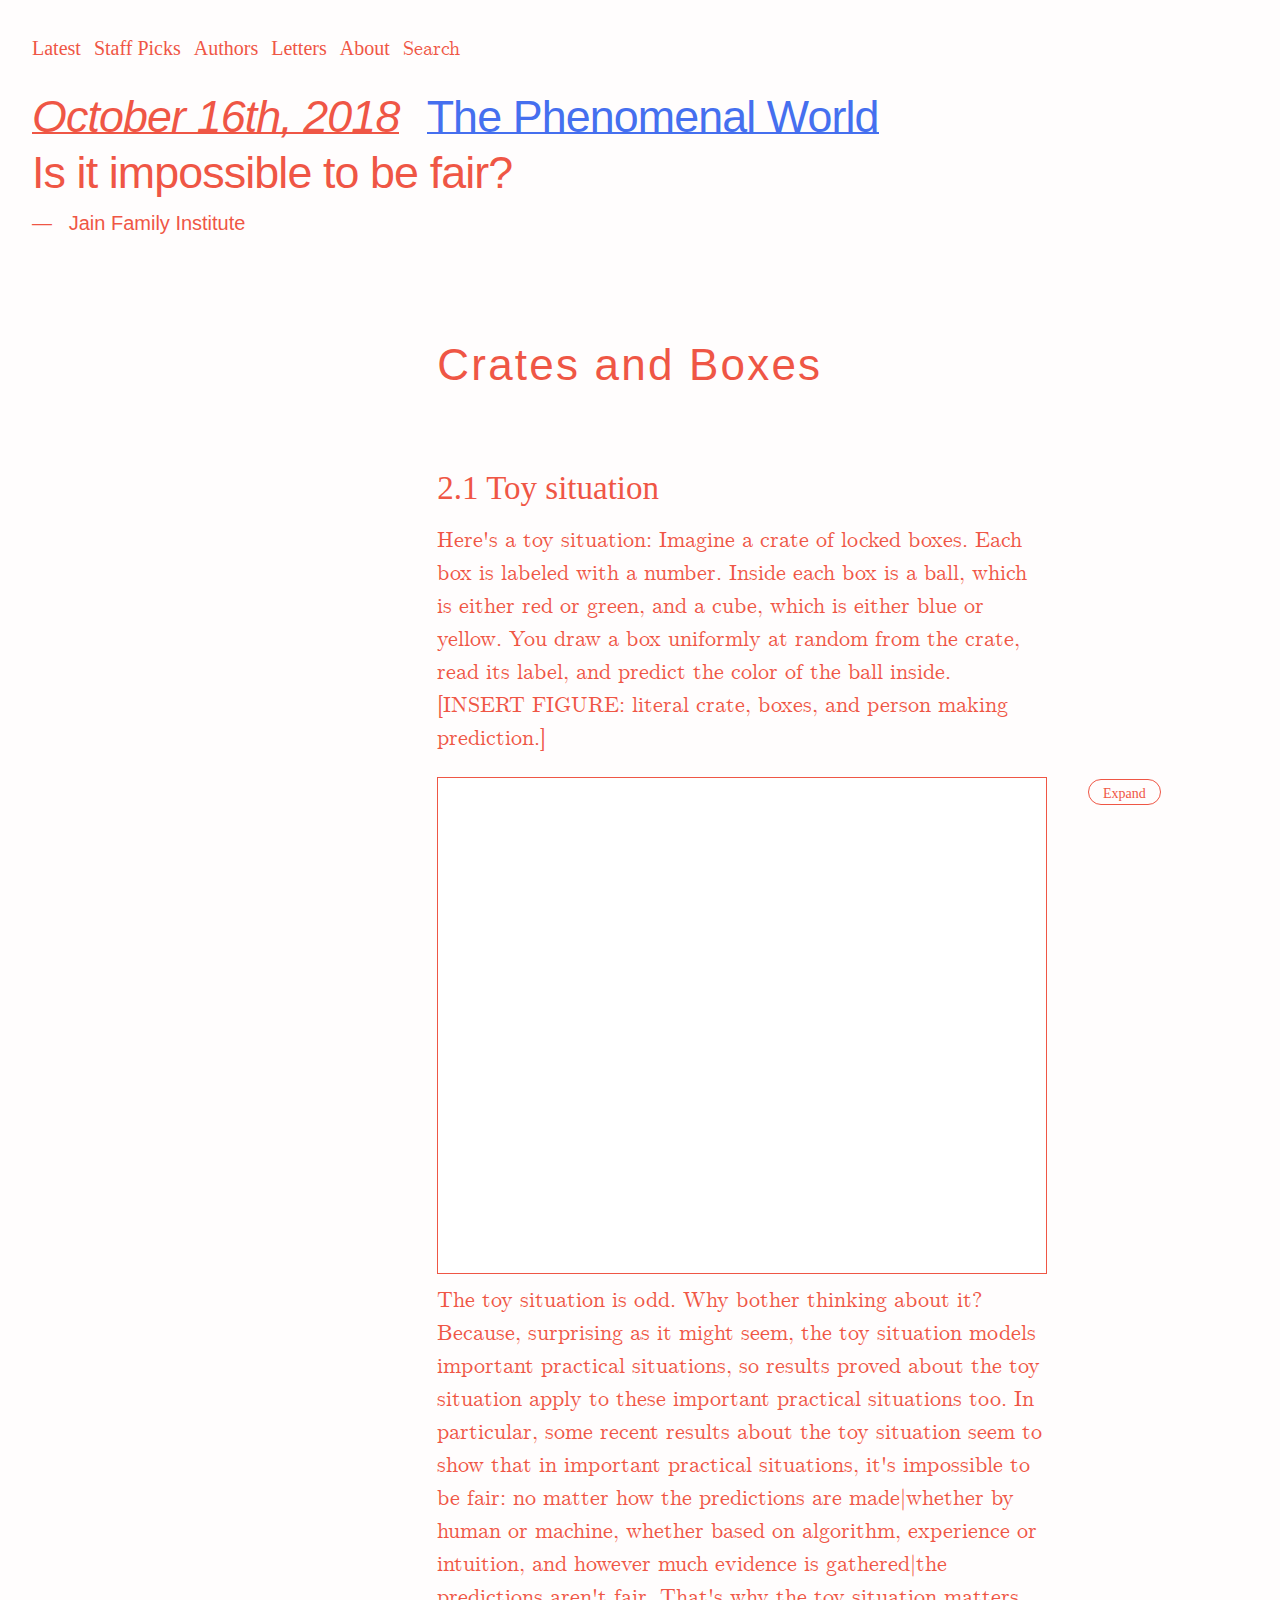
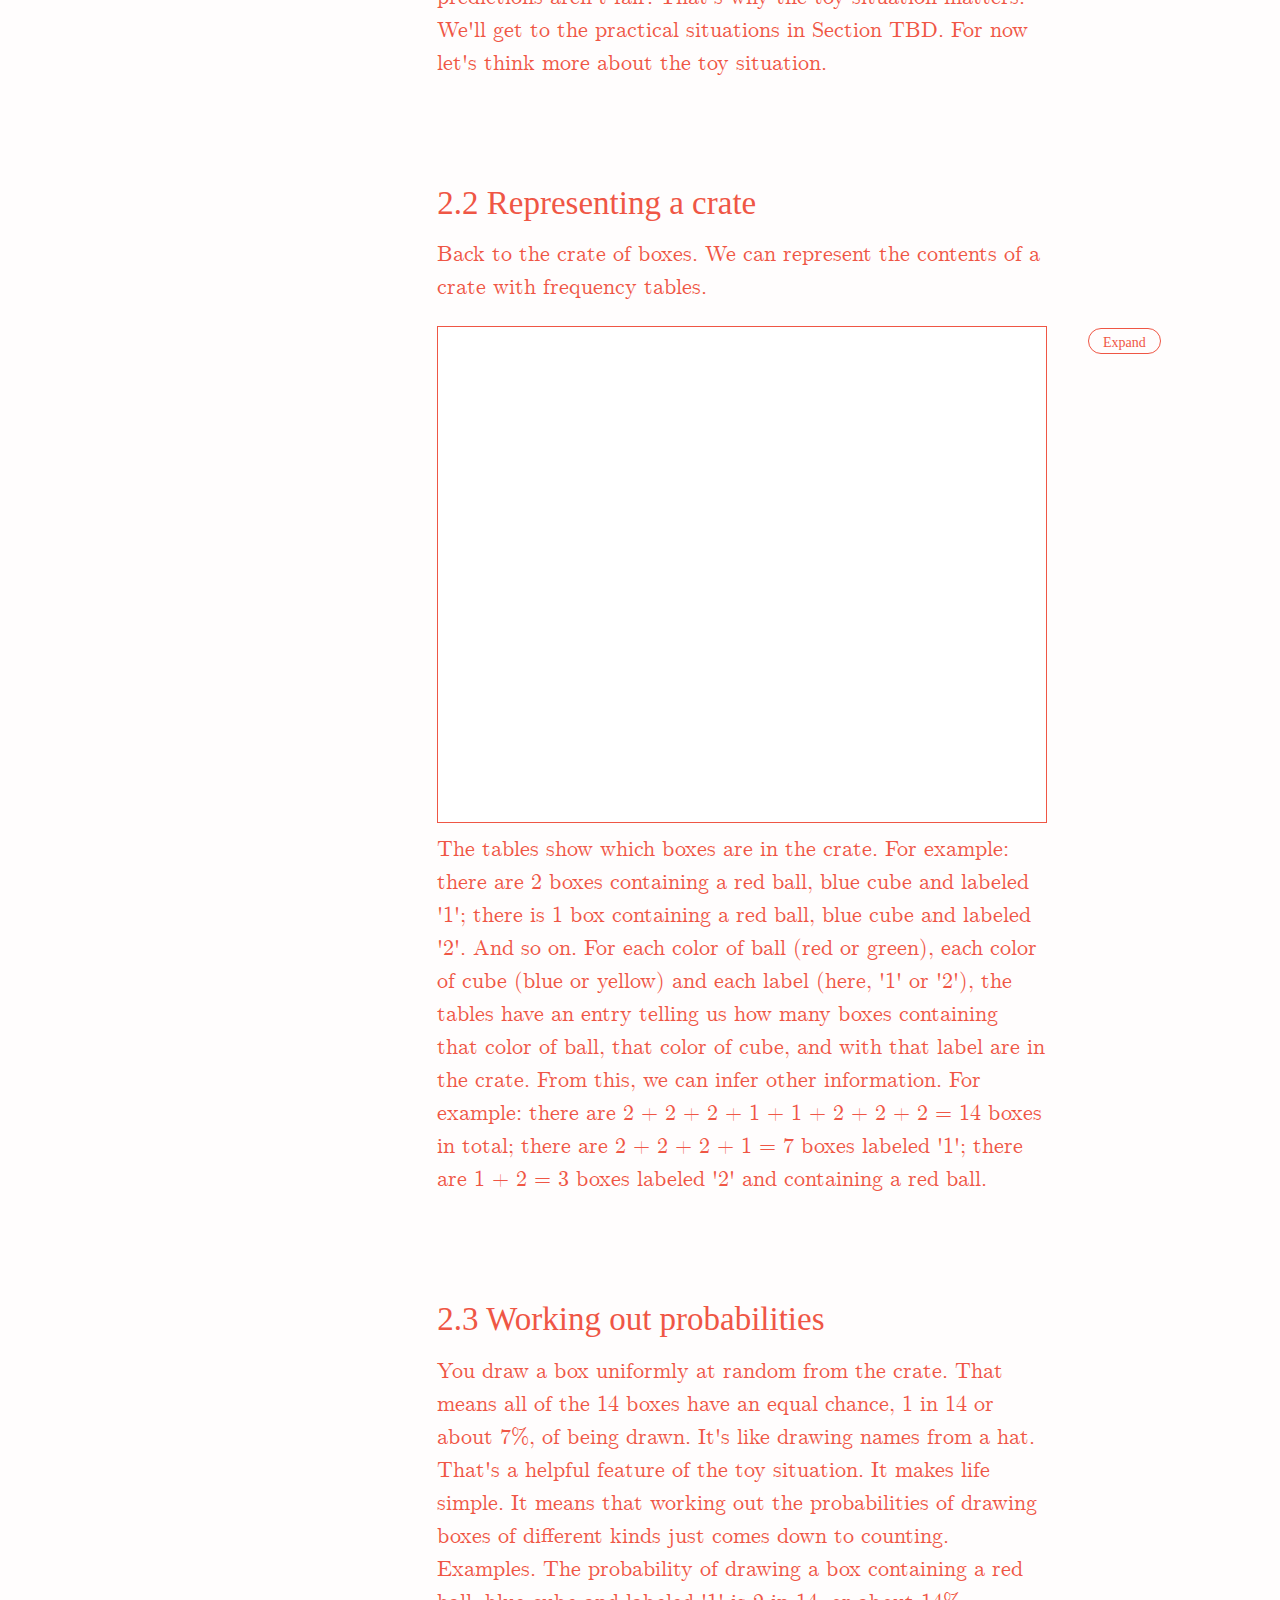
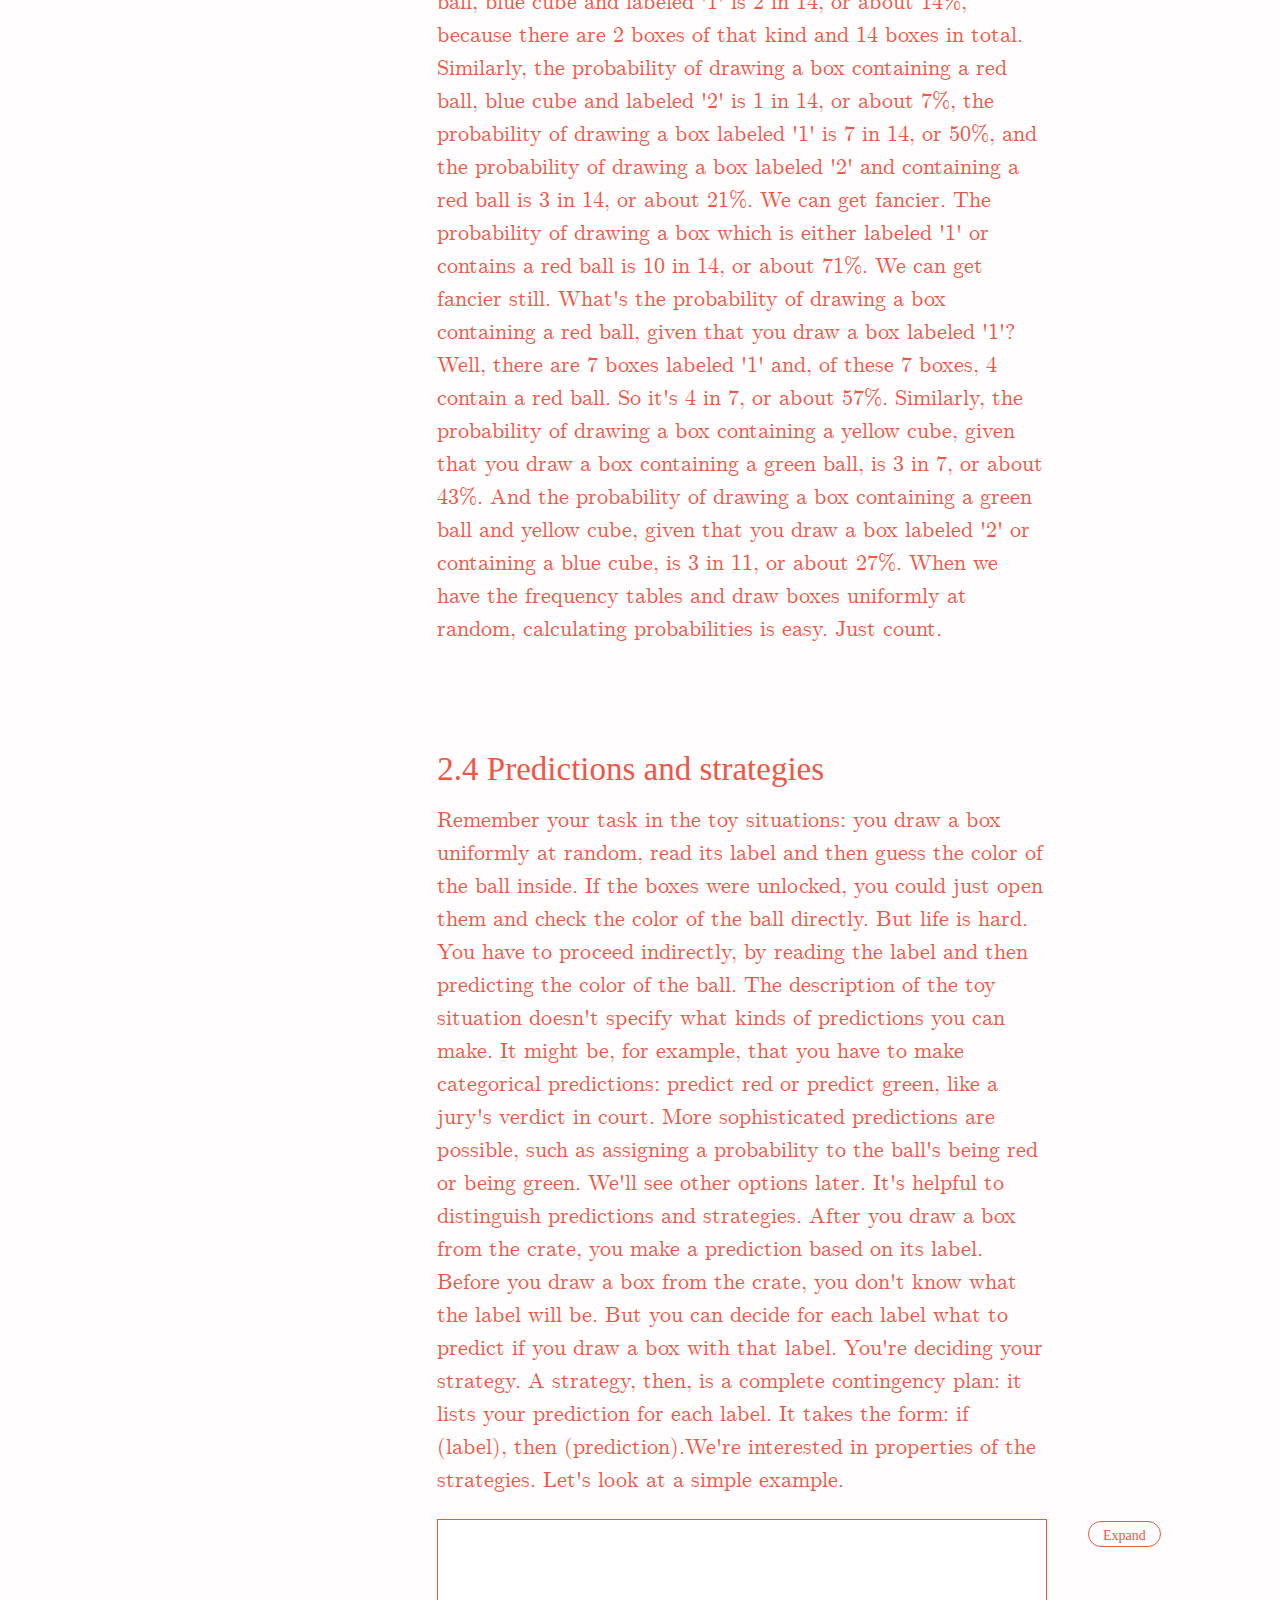
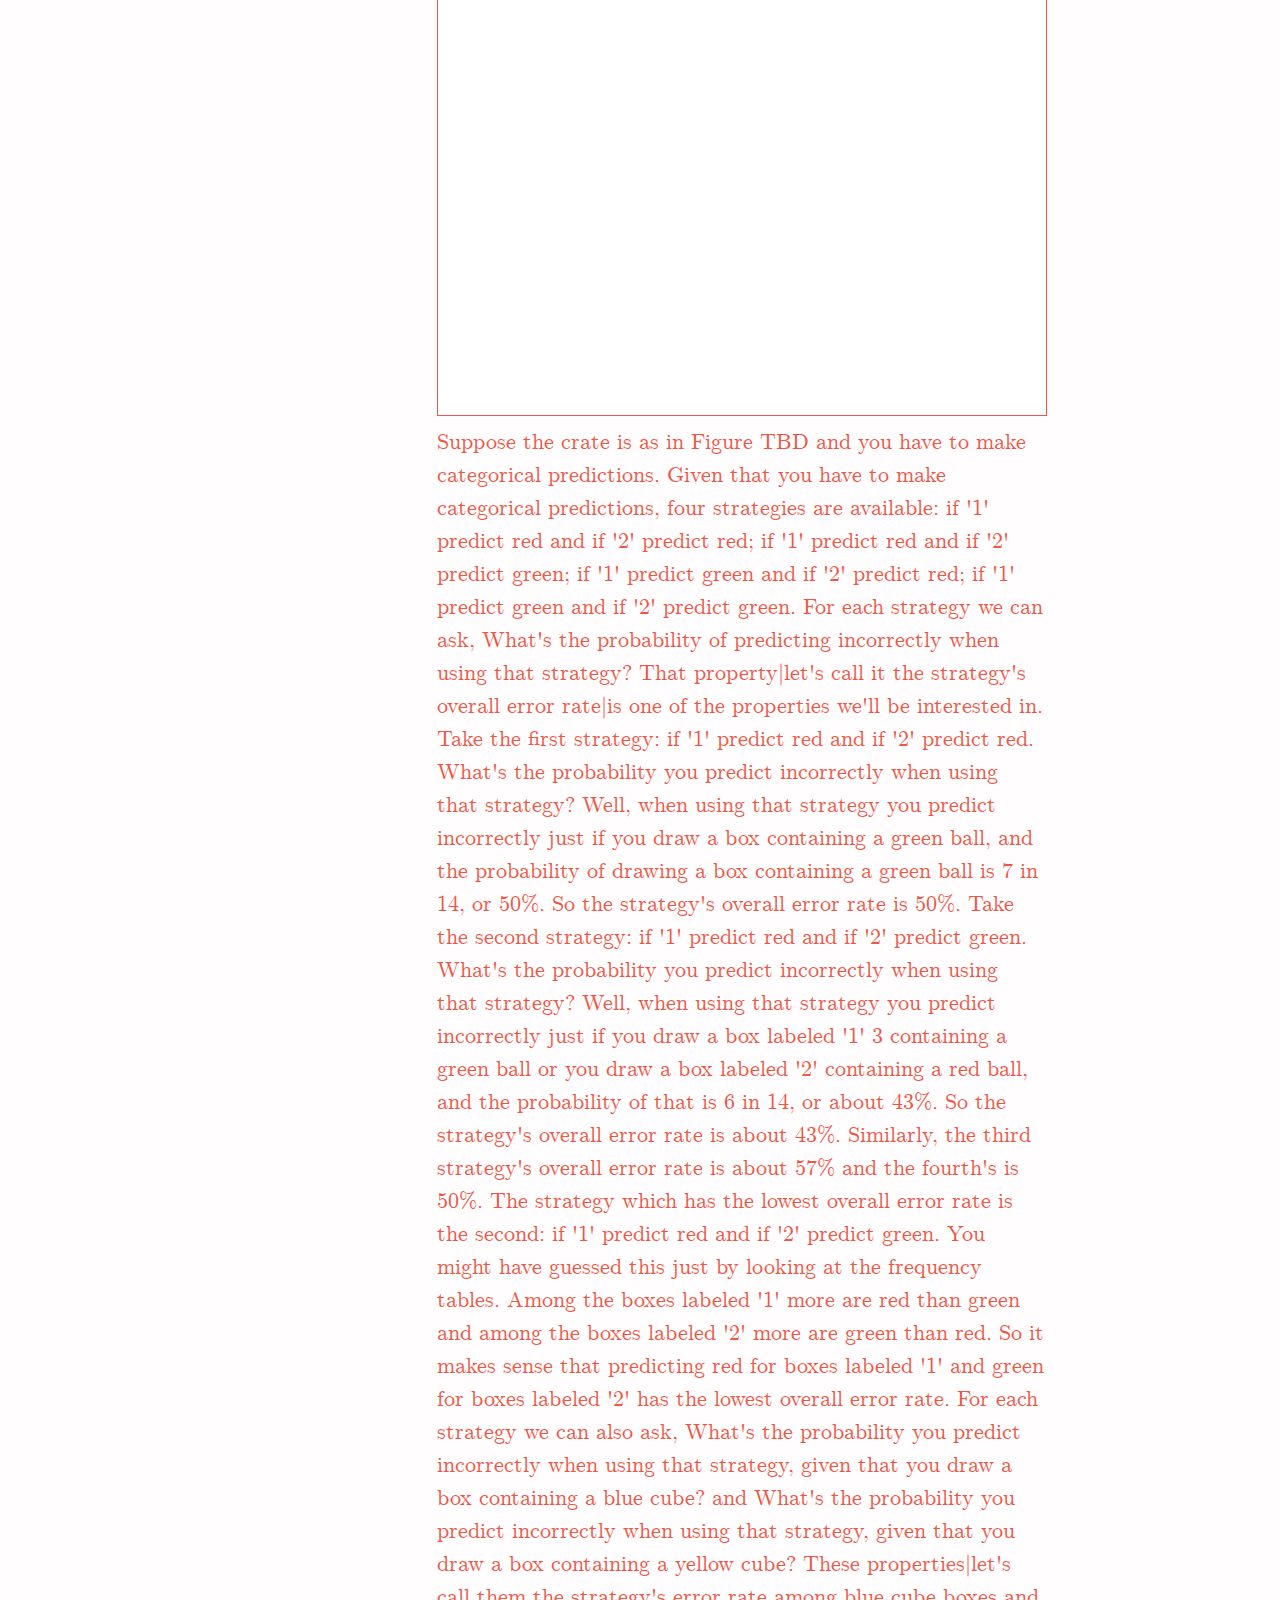
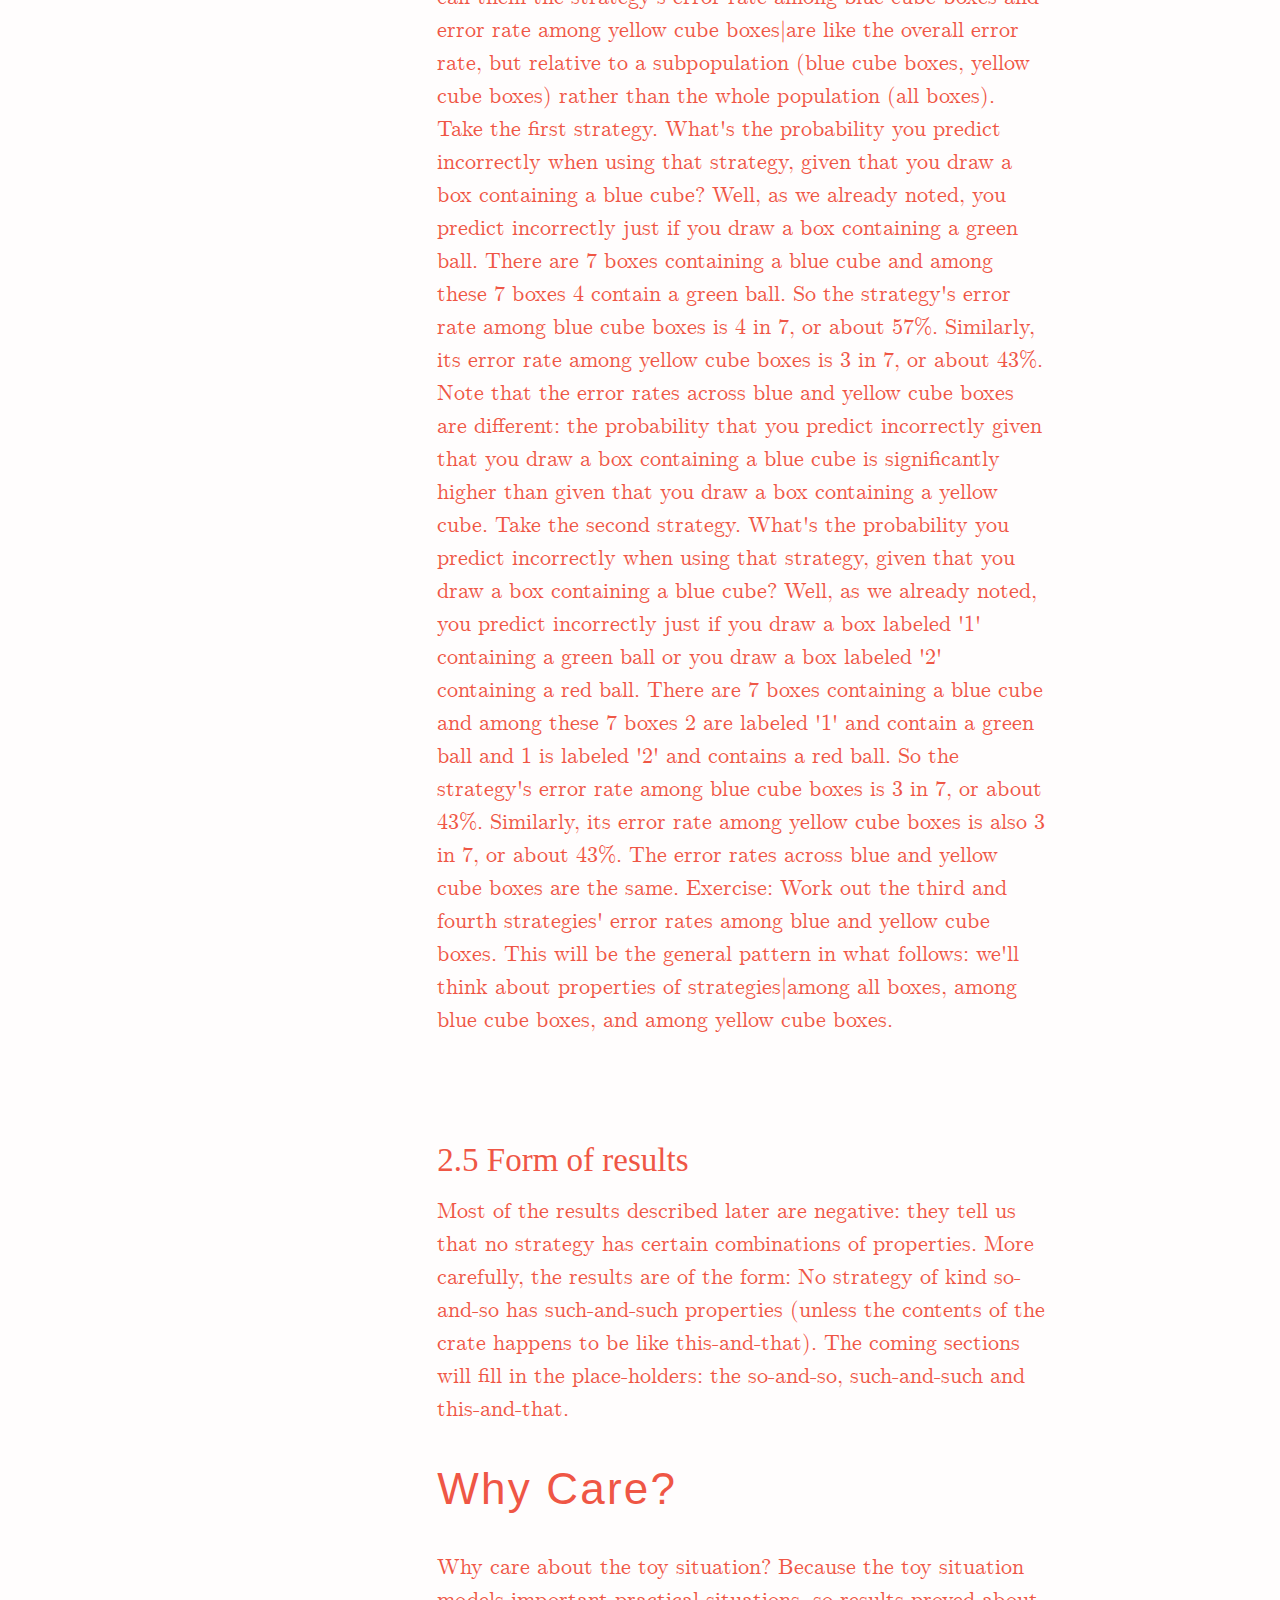
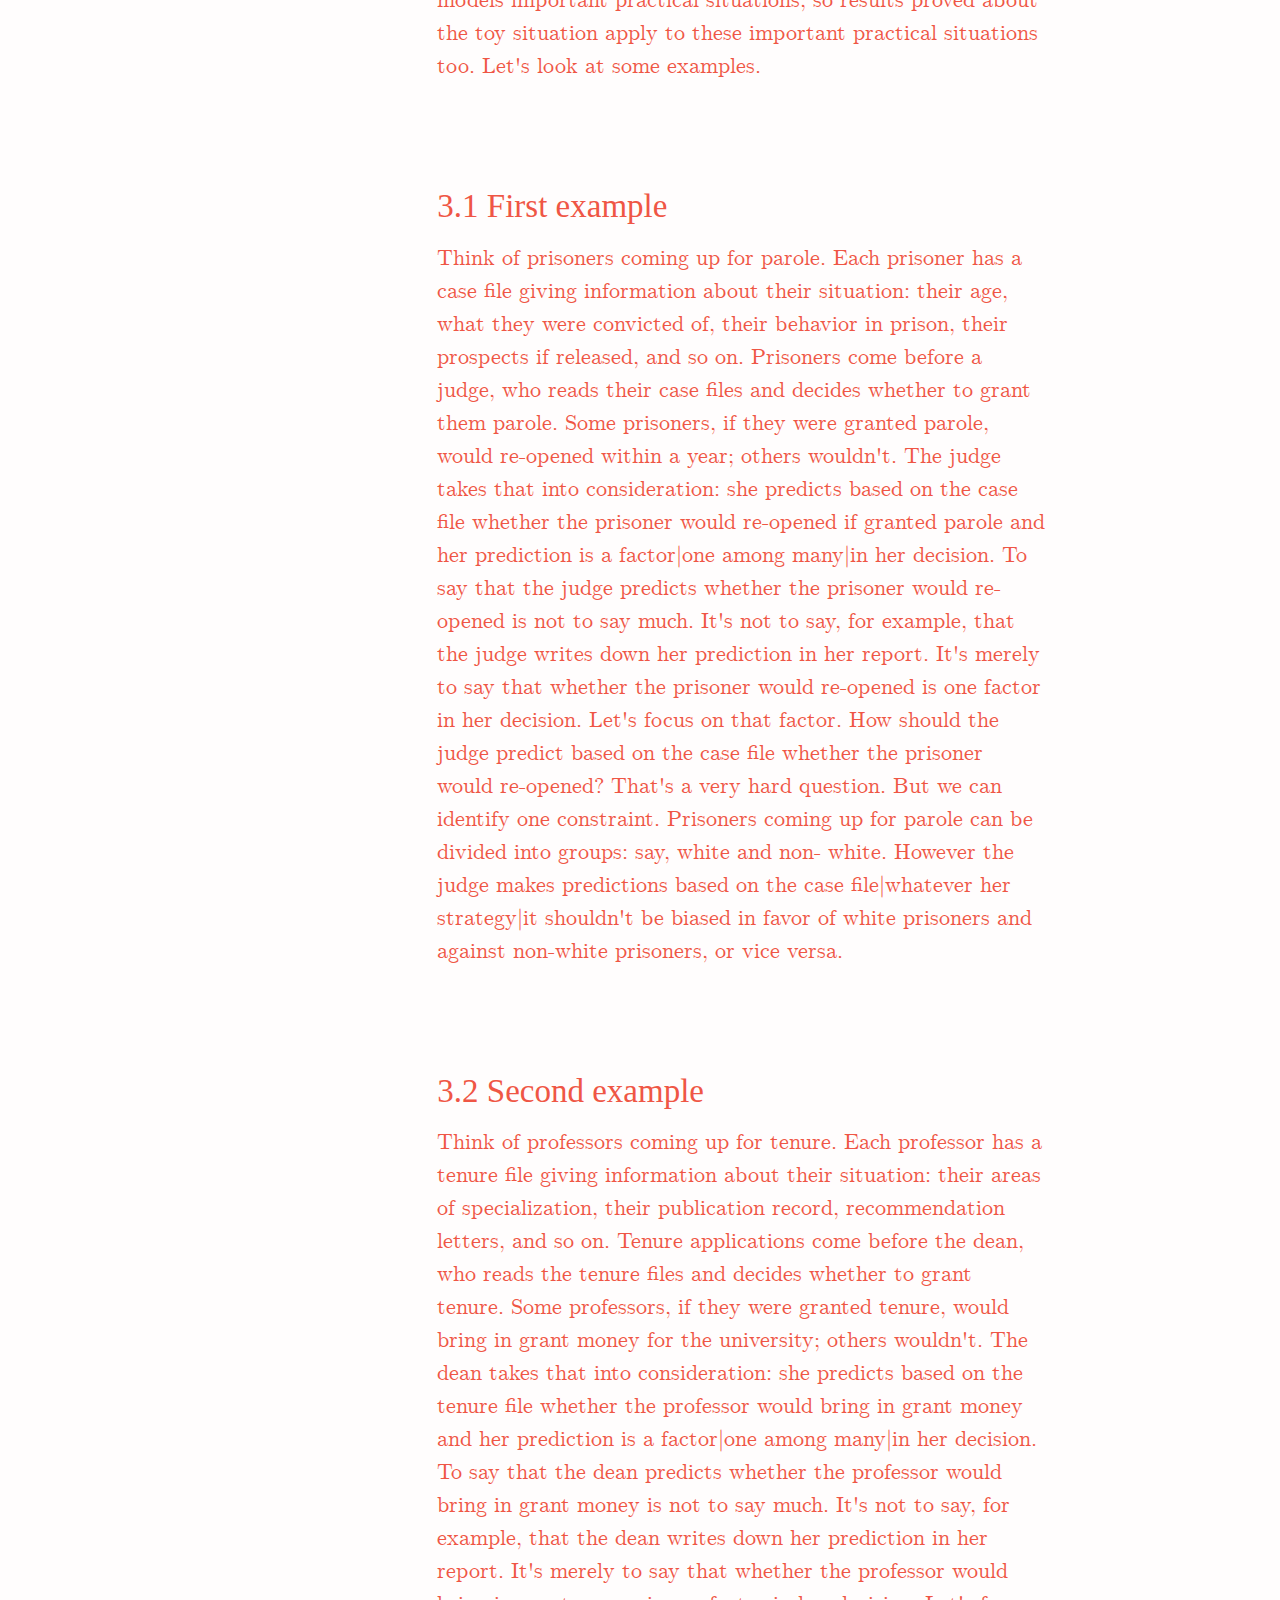
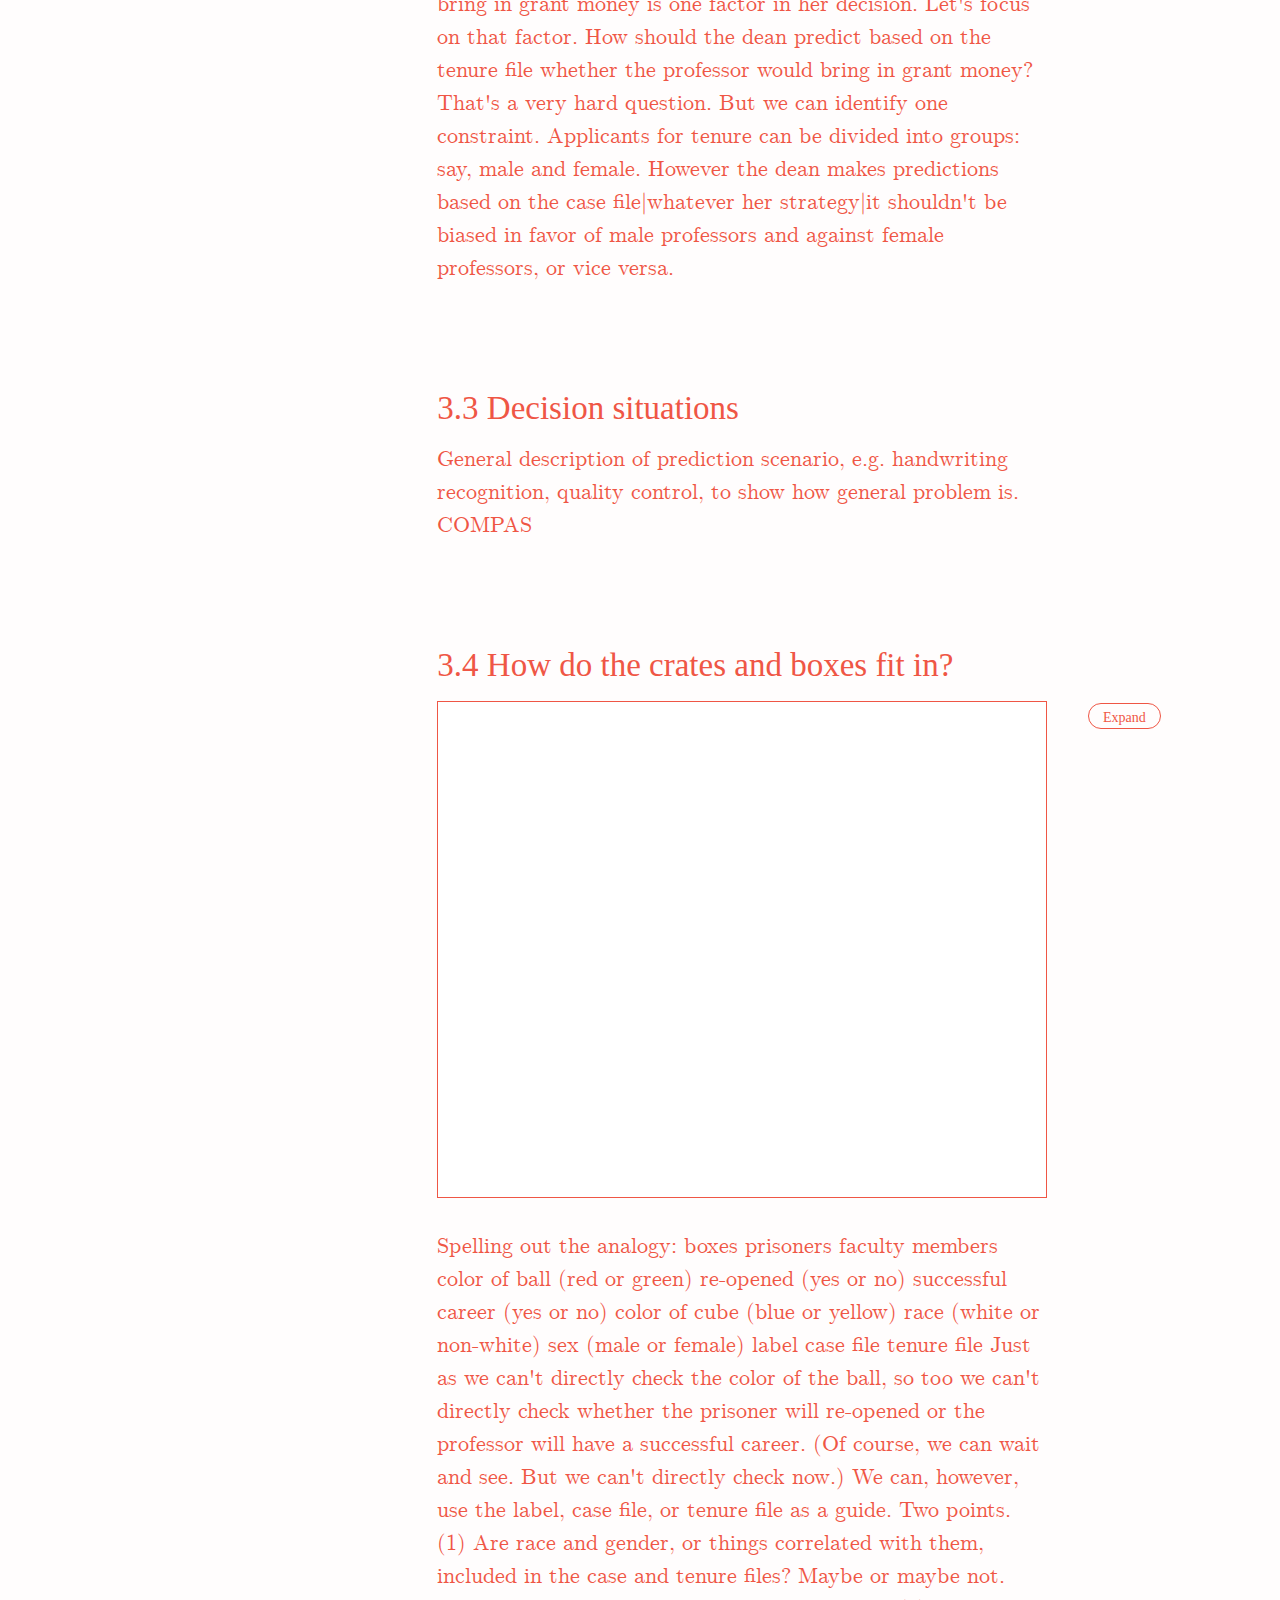
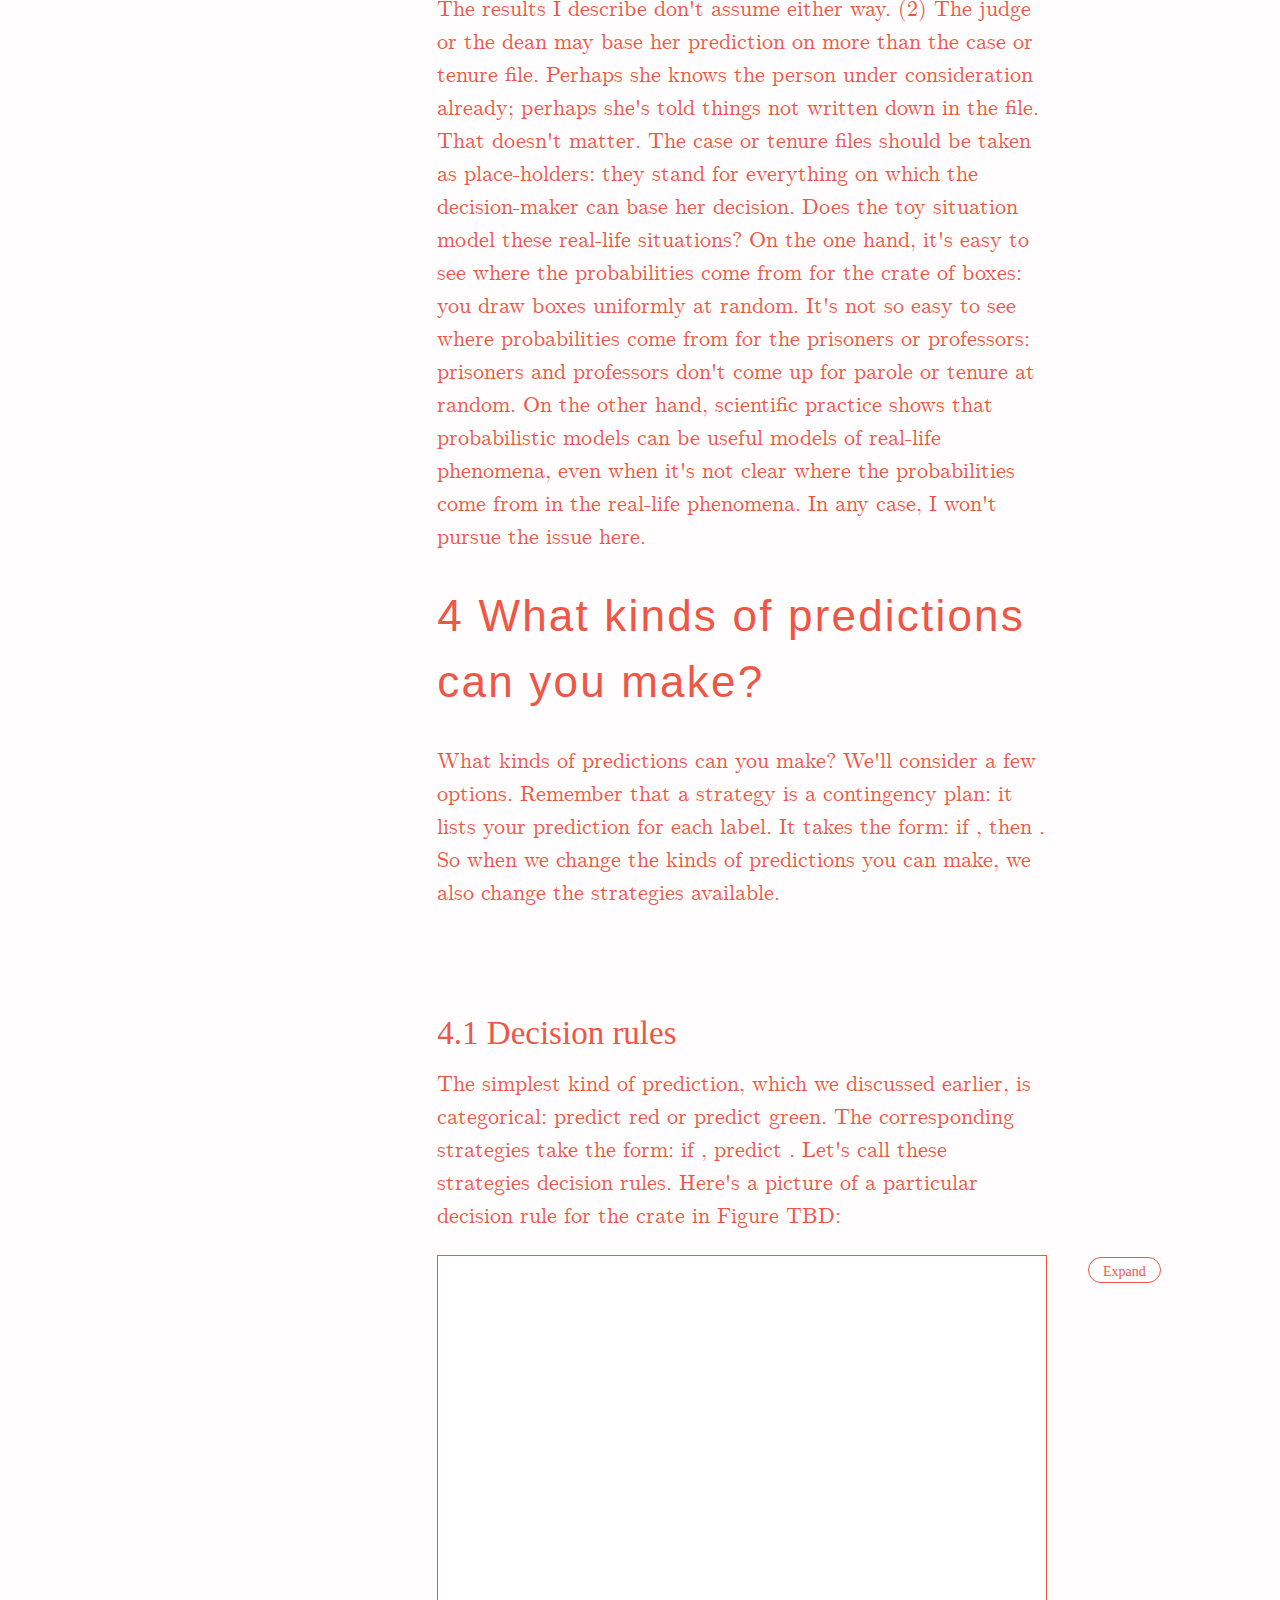
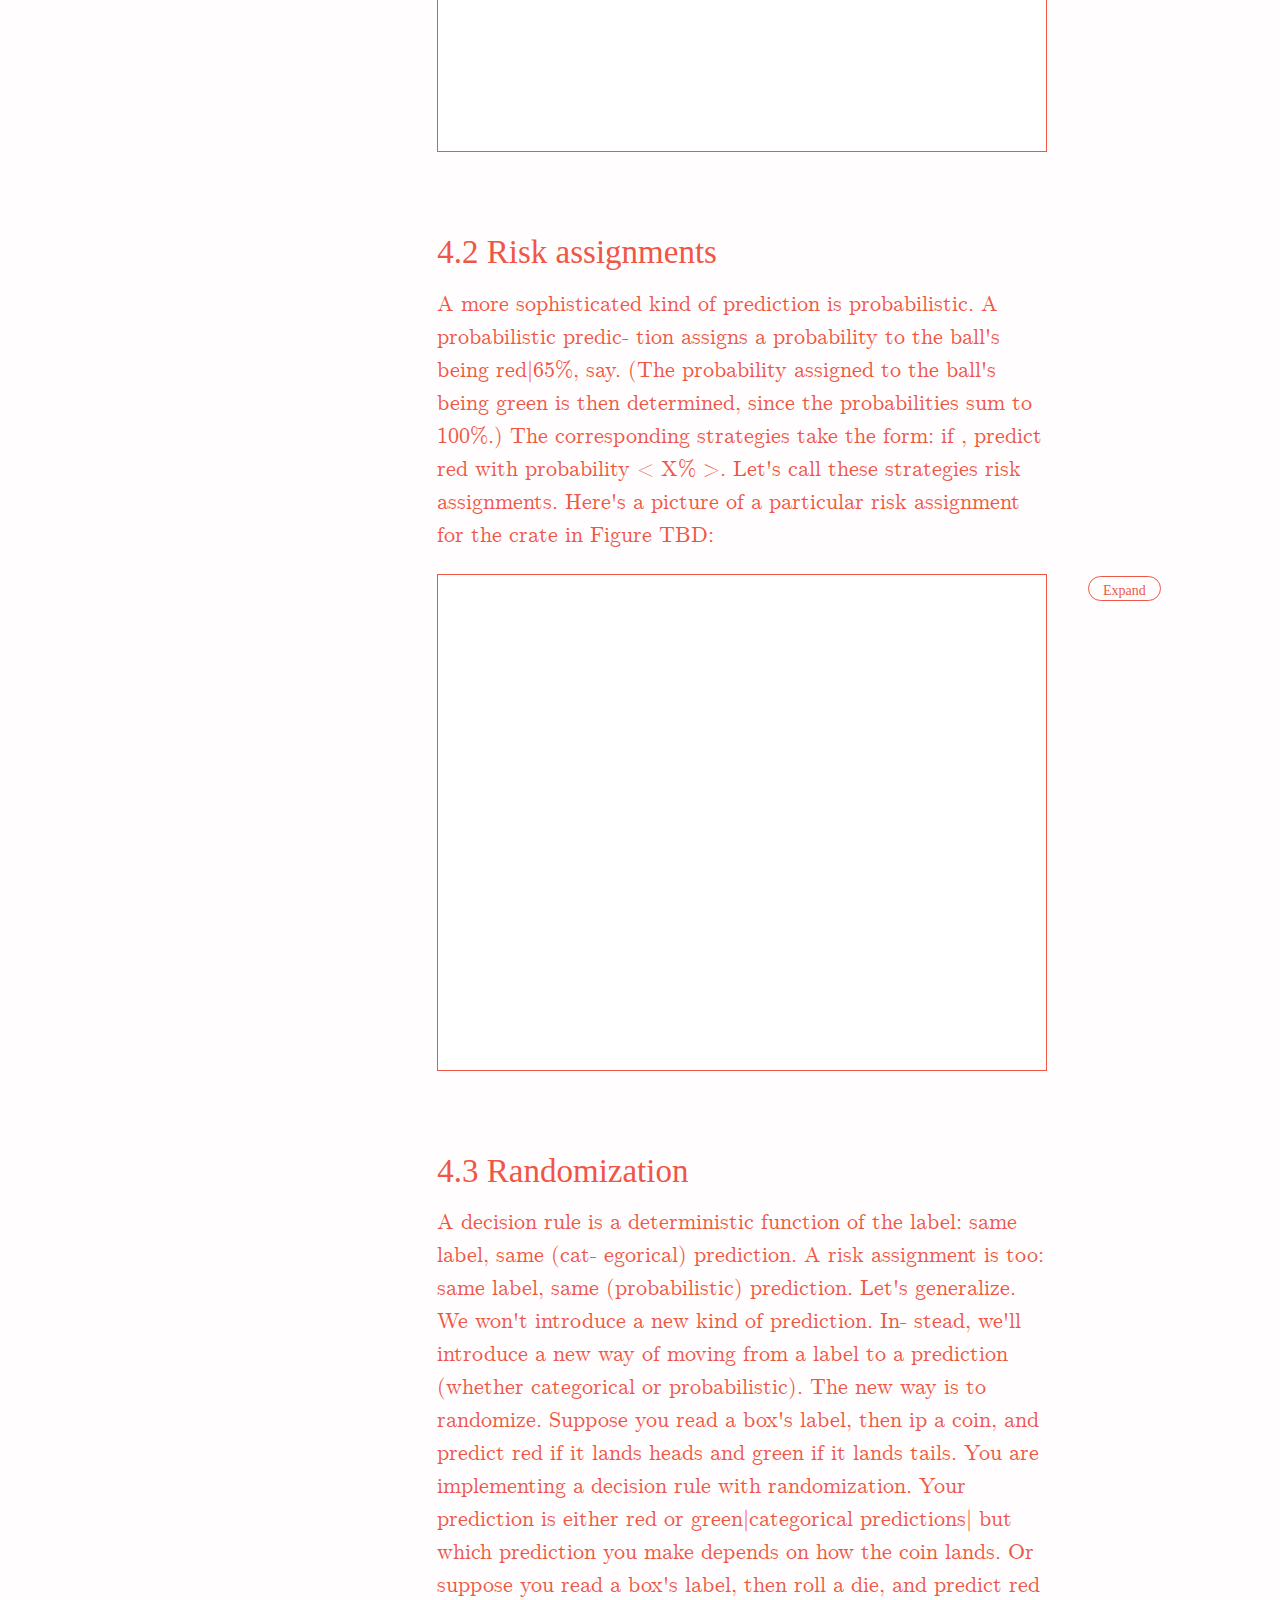
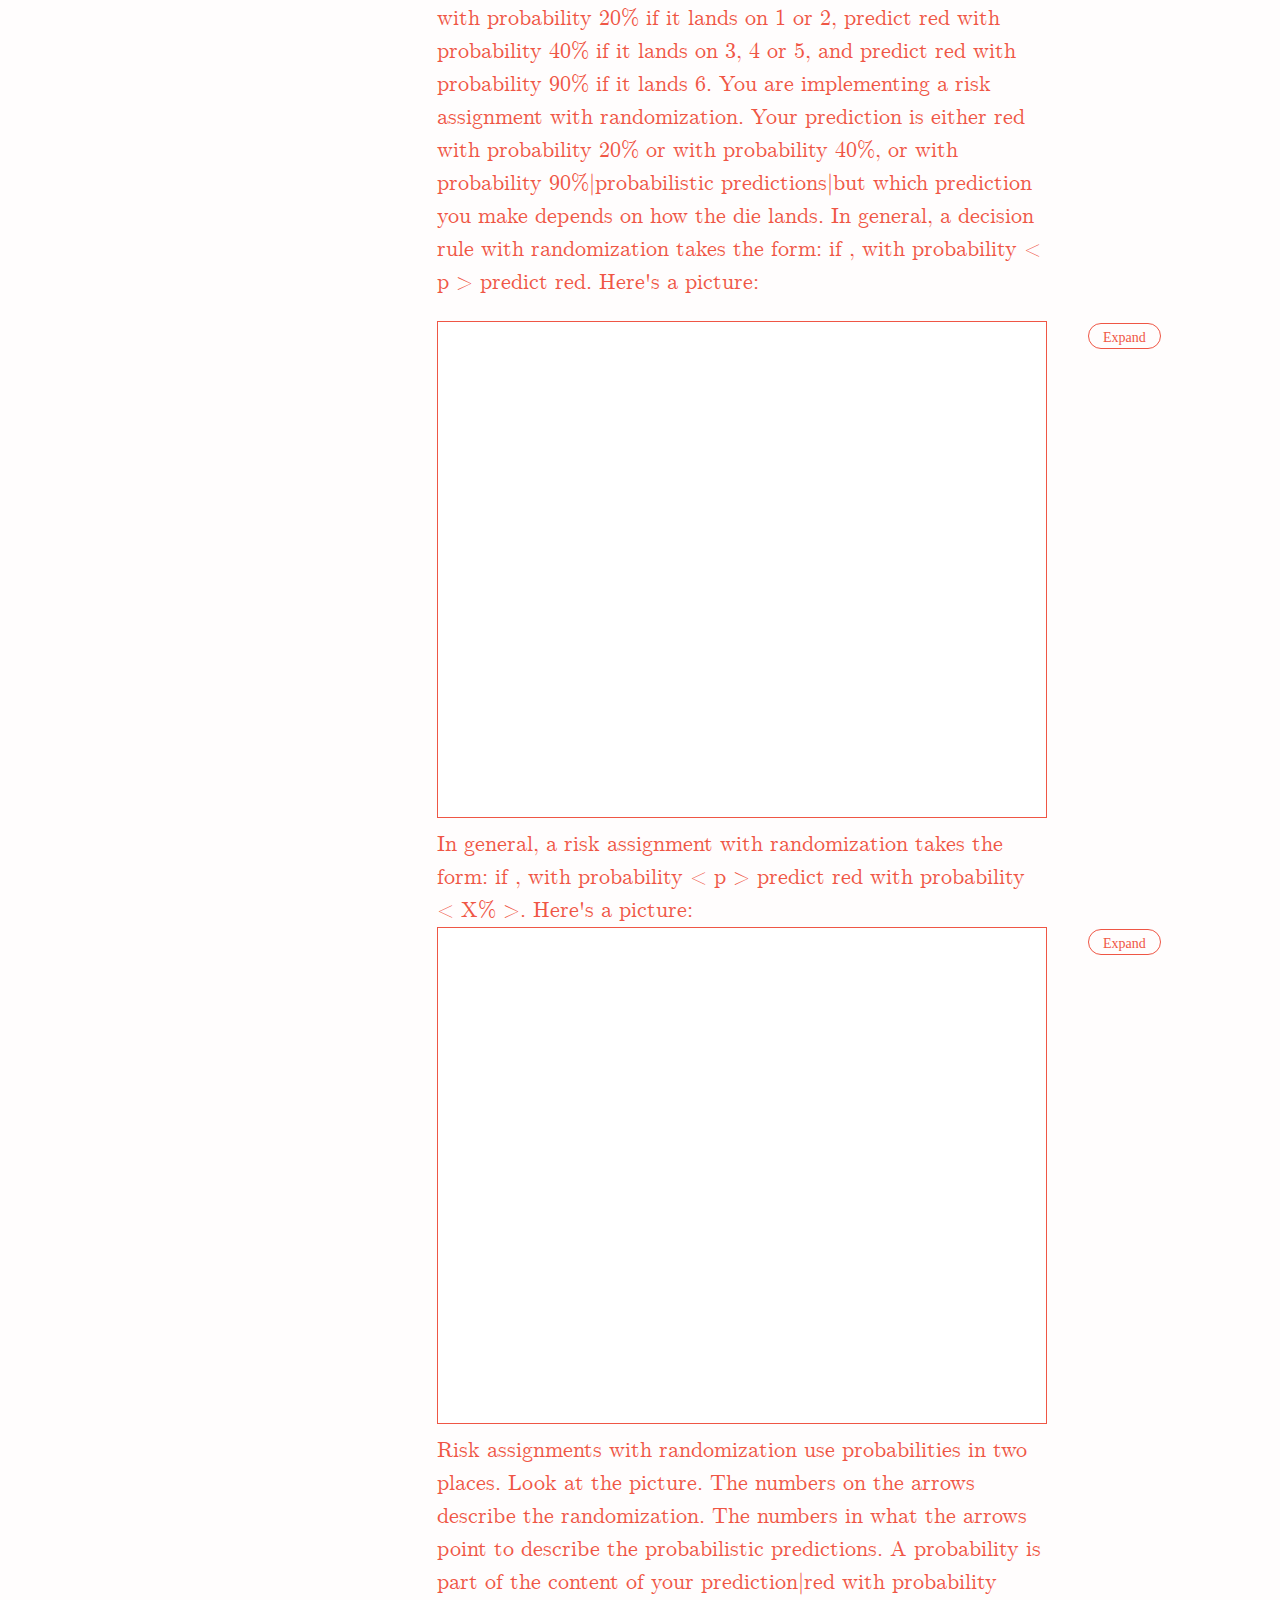
==== commit fd7aecd8: "push" ====
--- a/algorithmic-fairness/test.html
+++ b/algorithmic-fairness/test.html
@@ -3,12 +3,11 @@
 <head>
 
   <meta charset="utf-8">
-  <meta name="viewport" content="width=device-width,initial-scale=1.0">
-
+  <meta name="viewport" content="width=device-width">
   <title>The Phenomenal World | Visualization Test</title>
   <meta name="description" content="The Whole Mind by Jain Family Institute.">
 
-  <link rel="stylesheet" href="https://pw-dev.jainfamilyinstitute.org/assets/css/app.css">
+  <link rel="stylesheet" href="jfi-styles.css">
   <link href="https://fonts.googleapis.com/css?family=IBM+Plex+Mono:400" rel="stylesheet">
   <script type="text/javascript" src="https://cdnjs.cloudflare.com/ajax/libs/zepto/1.2.0/zepto.min.js"></script>
   <script src="https://cdnjs.cloudflare.com/ajax/libs/waypoints/4.0.1/zepto.waypoints.min.js"></script>
@@ -19,21 +18,6 @@
   </script>
   <script type="text/javascript" async src="https://cdnjs.cloudflare.com/ajax/libs/mathjax/2.7.4/MathJax.js?config=TeX-MML-AM_CHTML"></script>
   <script src="https://pw-dev.jainfamilyinstitute.org/assets/js/app.js"></script>
-  <!-- Matomo -->
-  <script type="text/javascript">
-    var _paq = _paq || [];
-    /* tracker methods like "setCustomDimension" should be called before "trackPageView" */
-    _paq.push(['trackPageView']);
-    _paq.push(['enableLinkTracking']);
-    (function() {
-      var u="//pw-dev.jainfamilyinstitute.org/piwik/";
-      _paq.push(['setTrackerUrl', u+'piwik.php']);
-      _paq.push(['setSiteId', '1']);
-      var d=document, g=d.createElement('script'), s=d.getElementsByTagName('script')[0];
-      g.type='text/javascript'; g.async=true; g.defer=true; g.src=u+'piwik.js'; s.parentNode.insertBefore(g,s);
-    })();
-  </script>
-  <!-- End Matomo Code -->
 
 </head>
 <style>
@@ -143,7 +127,7 @@
   </ul>
 
   <div id="jfi-icon" class="xs-hide">
-    <a href="https://pw-dev.jainfamilyinstitute.org"><img src="/assets/images/jfi-icon.svg" alt=""></a>
+    <a href="https://pw-dev.jainfamilyinstitute.org"><img src="https://pw-dev.jainfamilyinstitute.org/assets/images/jfi-icon.svg" alt=""></a>
   </div>
 
   <main class="main m3" role="main">
@@ -188,7 +172,7 @@
                 [INSERT FIGURE: literal crate, boxes, and person making prediction.]
 <div class="expand-visualization sans type-s"><span class="expand">Expand</span><span class="close">Close</span>
 </div>
-<iframe src="index.html" height="80vh" scrolling="yes"></iframe>
+<iframe id="vis1" src="index.html" height="80vh" scrolling="yes"></iframe>
                 The toy situation is odd. Why bother thinking about it? Because, surprising as it
                 might seem, the toy situation models important practical situations, so results
                 proved about the toy situation apply to these important practical situations
@@ -203,7 +187,7 @@
                 <p>Back to the crate of boxes. We can represent the contents of a crate with frequency tables.
 <div class="expand-visualization sans type-s"><span class="expand">Expand</span><span class="close">Close</span>
 </div>
-<iframe src="index.html" height="80vh" scrolling="yes"></iframe>
+<iframe src="" height="80vh" scrolling="yes"></iframe>
                 The tables show which boxes are in the crate. For example: there are 2 boxes
                 containing a red ball, blue cube and labeled '1'; there is 1 box containing a
                 red ball, blue cube and labeled '2'. And so on. For each color of ball (red or
@@ -211,7 +195,7 @@
                 tables have an entry telling us how many boxes containing that color of ball,
                 that color of cube, and with that label are in the crate. From this, we can infer
                 other information. For example: there are 2 + 2 + 2 + 1 + 1 + 2 + 2 + 2 = 14
-                boxes in total; there are 2 + 2 + 2 + 1 = 7 boxes labeled `1'; there are 1 + 2 = 3
+                boxes in total; there are 2 + 2 + 2 + 1 = 7 boxes labeled '1'; there are 1 + 2 = 3
                 boxes labeled '2' and containing a red ball.</p>
             <h2>2.3 Working out probabilities</h2>
               <p>You draw a box uniformly at random from the crate. That means all of the
@@ -253,32 +237,32 @@
                 Let's look at a simple example. 
 <div class="expand-visualization sans type-s"><span class="expand">Expand</span><span class="close">Close</span>
 </div>
-<iframe src="index.html" height="80vh" scrolling="yes"></iframe>
+<iframe src="" height="80vh" scrolling="yes"></iframe>
                 Suppose the crate is as in Figure TBD and you
                 have to make categorical predictions. Given that you have to make categorical
-                predictions, four strategies are available: if `1' predict red and if `2' predict red;
-                if `1' predict red and if `2' predict green; if `1' predict green and if `2' predict
-                red; if `1' predict green and if `2' predict green. For each strategy we can ask,
+                predictions, four strategies are available: if '1' predict red and if '2' predict red;
+                if '1' predict red and if '2' predict green; if '1' predict green and if '2' predict
+                red; if '1' predict green and if '2' predict green. For each strategy we can ask,
                 What's the probability of predicting incorrectly when using that strategy? That
                 property|let's call it the strategy's overall error rate|is one of the properties
                 we'll be interested in.
-                Take the first strategy: if `1' predict red and if `2' predict red. What's the
+                Take the first strategy: if '1' predict red and if '2' predict red. What's the
                 probability you predict incorrectly when using that strategy? Well, when using
                 that strategy you predict incorrectly just if you draw a box containing a green
                 ball, and the probability of drawing a box containing a green ball is 7 in 14, or
                 50%. So the strategy's overall error rate is 50%.
-                Take the second strategy: if `1' predict red and if `2' predict green. What's
+                Take the second strategy: if '1' predict red and if '2' predict green. What's
                 the probability you predict incorrectly when using that strategy? Well, when
-                using that strategy you predict incorrectly just if you draw a box labeled `1'
-                3 containing a green ball or you draw a box labeled `2' containing a red ball, and
+                using that strategy you predict incorrectly just if you draw a box labeled '1'
+                3 containing a green ball or you draw a box labeled '2' containing a red ball, and
                 the probability of that is 6 in 14, or about 43%. So the strategy's overall error
                 rate is about 43%. Similarly, the third strategy's overall error rate is about 57%
                 and the fourth's is 50%.
-                The strategy which has the lowest overall error rate is the second: if `1' predict
-                red and if `2' predict green. You might have guessed this just by looking at
-                the frequency tables. Among the boxes labeled `1' more are red than green and
-                among the boxes labeled `2' more are green than red. So it makes sense that
-                predicting red for boxes labeled `1' and green for boxes labeled `2' has the lowest
+                The strategy which has the lowest overall error rate is the second: if '1' predict
+                red and if '2' predict green. You might have guessed this just by looking at
+                the frequency tables. Among the boxes labeled '1' more are red than green and
+                among the boxes labeled '2' more are green than red. So it makes sense that
+                predicting red for boxes labeled '1' and green for boxes labeled '2' has the lowest
                 overall error rate.
                 For each strategy we can also ask, What's the probability you predict incorrectly
                 when using that strategy, given that you draw a box containing a blue cube? and
@@ -297,10 +281,10 @@
                 different: the probability that you predict incorrectly given that you draw a box
                 containing a blue cube is significantly higher than given that you draw a box
                 containing a yellow cube. Take the second strategy. What's the probability you predict incorrectly when using that strategy, given that you draw a box containing a blue cube? Well,
-                as we already noted, you predict incorrectly just if you draw a box labeled `1'
-                containing a green ball or you draw a box labeled `2' containing a red ball. There
-                are 7 boxes containing a blue cube and among these 7 boxes 2 are labeled `1'
-                and contain a green ball and 1 is labeled `2' and contains a red ball. So the
+                as we already noted, you predict incorrectly just if you draw a box labeled '1'
+                containing a green ball or you draw a box labeled '2' containing a red ball. There
+                are 7 boxes containing a blue cube and among these 7 boxes 2 are labeled '1'
+                and contain a green ball and 1 is labeled '2' and contains a red ball. So the
                 strategy's error rate among blue cube boxes is 3 in 7, or about 43%. Similarly,
                 its error rate among yellow cube boxes is also 3 in 7, or about 43%. The error
                 rates across blue and yellow cube boxes are the same.
@@ -356,14 +340,14 @@
                   female. However the dean makes predictions based on the case file|whatever
                   her strategy|it shouldn't be biased in favor of male professors and against
                   female professors, or vice versa.</p>
-                <h2>Decision situations</h2>
+                <h2>3.3 Decision situations</h2>
                   <p>General description of prediction scenario, e.g. handwriting recognition, quality
                   control, to show how general problem is.
                   COMPAS</p>
                 <h2>3.4 How do the crates and boxes fit in?</h2>
 <div class="expand-visualization sans type-s"><span class="expand">Expand</span><span class="close">Close</span>
 </div>
-<iframe src="index.html" height="80vh" scrolling="yes"></iframe>
+<iframe src="" height="80vh" scrolling="yes"></iframe>
                   <p>Spelling out the analogy:
                   boxes prisoners faculty members color of ball (red or green) re-opened (yes or no) successful career (yes or no)
                   color of cube (blue or yellow) race (white or non-white) sex (male or female)
@@ -399,7 +383,7 @@
                   </p>
 <div class="expand-visualization sans type-s"><span class="expand">Expand</span><span class="close">Close</span>
 </div>
-<iframe src="index.html" height="80vh" scrolling="yes"></iframe>
+<iframe src="" height="80vh" scrolling="yes"></iframe>
                 <h2>4.2 Risk assignments</h2>
                   <p>A more sophisticated kind of prediction is probabilistic. A probabilistic predic-
                   tion assigns a probability to the ball's being red|65%, say. (The probability
@@ -409,7 +393,7 @@
                   </p>
 <div class="expand-visualization sans type-s"><span class="expand">Expand</span><span class="close">Close</span>
 </div>
-<iframe src="index.html" height="80vh" scrolling="yes"></iframe>
+<iframe src="" height="80vh" scrolling="yes"></iframe>
                 <h2>4.3 Randomization</h2>
                   <p>A decision rule is a deterministic function of the label: same label, same (cat-
                   egorical) prediction. A risk assignment is too: same label, same (probabilistic)
@@ -431,12 +415,12 @@
                   probability < p > predict red. Here's a picture:
  <div class="expand-visualization sans type-s"><span class="expand">Expand</span><span class="close">Close</span>
 </div>
-<iframe src="index.html" height="80vh" scrolling="yes"></iframe>
+<iframe src="" height="80vh" scrolling="yes"></iframe>
                   In general, a risk assignment with randomization takes the form: if <label>,
                   with probability < p > predict red with probability < X% >. Here's a picture:
  <div class="expand-visualization sans type-s"><span class="expand">Expand</span><span class="close">Close</span>
 </div>
-<iframe src="index.html" height="80vh" scrolling="yes"></iframe>                 
+<iframe src="" height="80vh" scrolling="yes"></iframe>                 
                   Risk assignments with randomization use probabilities in two places. Look at the
                   picture. The numbers on the arrows describe the randomization. The numbers
                   in what the arrows point to describe the probabilistic predictions. A probability
@@ -451,7 +435,7 @@
             <h1>5 Properties of strategies</h1>
 <div class="expand-visualization sans type-s"><span class="expand">Expand</span><span class="close">Close</span>
 </div>
-<iframe src="index.html" height="80vh" scrolling="yes"></iframe>
+<iframe src="" height="80vh" scrolling="yes"></iframe>
               <h2>5.1 Notation</h2>
                 <p>To save time and ink, let's introduce some notation. For example, instead of
                 writing
@@ -509,7 +493,7 @@
                 breviated as a, b, c, d. The five other entries in the table are determined by
                 these.
                 For example, take the crate in Figure TBD again. Here is the confusion table
-                for the decision rule: if `1' predict red and if `2' predict green. (Figures are to
+                for the decision rule: if '1' predict red and if '2' predict green. (Figures are to
                 three decimal places.) 0.286 0.214 0.429
                 0.214 0.286 0.429
                 0.429 0.429 0.429
@@ -532,8 +516,8 @@
                 with randomization. Everything still makes sense. Nothing conceptually new.
                 The calculations become only a little harder.
                 Show how calculations work in general.
-                Example. Crate as in Figure TBD. Decision rule with randomization: if `1', red
-                with prob .6, green with prob .4; if `2', red with prob .2, green with prob .8. We
+                Example. Crate as in Figure TBD. Decision rule with randomization: if '1', red
+                with prob .6, green with prob .4; if '2', red with prob .2, green with prob .8. We
                 get overall confusion table (left), for blue cube boxes (middle), for yellow cube
                 boxes (right):
                 0.214 0.286 0.571 0.200 0.229 0.533 0.229 0.343 0.600
@@ -549,7 +533,7 @@
                 match the actual probabilities for each prediction:
                 More carefully:
                 P(B=r j X=x) = x
-                In words: for each probabilistic prediction `red with probability X%', the prob-
+                In words: for each probabilistic prediction 'red with probability X%', the prob-
                 ability that the box contains a red ball, given that you make that probabilistic
                 prediction, equals X%.
                 Relativize across groups, as before.
@@ -585,7 +569,7 @@
 
 <div class="expand-visualization sans type-s"><span class="expand">Expand</span><span class="close">Close</span>
 </div>
-<iframe src="index.html" height="80vh" scrolling="yes"></iframe>
+<iframe src="" height="80vh" scrolling="yes"></iframe>
          
 <div class="meta p1 m1 mt3">
 	<table class="meta-table">
--- a/algorithmic-fairness/jfi-styles.css
+++ b/algorithmic-fairness/jfi-styles.css
@@ -0,0 +1,1481 @@
+/*! Basscss | http://basscss.com | MIT License */
+
+.h1{ font-size: 2rem }
+
+.h2{ font-size: 1.5rem }
+
+.h3{ font-size: 1.25rem }
+
+.h4{ font-size: 1rem }
+
+.h5{ font-size: .875rem }
+
+.h6{ font-size: .75rem }
+
+.font-family-inherit{ font-family:inherit }
+
+.font-size-inherit{ font-size:inherit }
+
+.text-decoration-none{ text-decoration:none }
+
+.bold{ font-weight: bold; font-weight: bold }
+
+.regular{ font-weight:normal }
+
+.italic{ font-style:italic }
+
+.caps{ text-transform:uppercase; letter-spacing: .2em; }
+
+.left-align{ text-align:left }
+
+.center{ text-align:center }
+
+.right-align{ text-align:right }
+
+.justify{ text-align:justify }
+
+.nowrap{ white-space:nowrap }
+
+.break-word{ word-wrap:break-word }
+
+.line-height-1{ line-height: 1 }
+
+.line-height-2{ line-height: 1.125 }
+
+.line-height-3{ line-height: 1.25 }
+
+.line-height-4{ line-height: 1.5 }
+
+.list-style-none{ list-style:none }
+
+.underline{ text-decoration:underline }
+
+.truncate{
+  max-width:100%;
+  overflow:hidden;
+  text-overflow:ellipsis;
+  white-space:nowrap;
+}
+
+.list-reset{
+  list-style:none;
+  padding-left:0;
+}
+
+.inline{ display:inline }
+
+.block{ display:block }
+
+.inline-block{ display:inline-block }
+
+.table{ display:table }
+
+.table-cell{ display:table-cell }
+
+.overflow-hidden{ overflow:hidden }
+
+.overflow-scroll{ overflow:scroll }
+
+.overflow-auto{ overflow:auto }
+
+.clearfix:before,
+.clearfix:after{
+  content:" ";
+  display:table
+}
+
+.clearfix:after{ clear:both }
+
+.left{ float:left }
+
+.right{ float:right }
+
+.fit{ max-width:100% }
+
+.max-width-1{ max-width: 24rem }
+
+.max-width-2{ max-width: 32rem }
+
+.max-width-3{ max-width: 48rem }
+
+.max-width-4{ max-width: 64rem }
+
+.border-box{ box-sizing:border-box }
+
+.align-baseline{ vertical-align:baseline }
+
+.align-top{ vertical-align:top }
+
+.align-middle{ vertical-align:middle }
+
+.align-bottom{ vertical-align:bottom }
+
+.m0{ margin:0 }
+
+.mt0{ margin-top:0 }
+
+.mr0{ margin-right:0 }
+
+.mb0{ margin-bottom:0 }
+
+.ml0{ margin-left:0 }
+
+.mx0{ margin-left:0; margin-right:0 }
+
+.my0{ margin-top:0; margin-bottom:0 }
+
+.m1{ margin: .5rem }
+
+.mt1{ margin-top: .5rem }
+
+.mr1{ margin-right: .5rem }
+
+.mb1{ margin-bottom: .5rem }
+
+.ml1{ margin-left: .5rem }
+
+.mx1{ margin-left: .5rem; margin-right: .5rem }
+
+.my1{ margin-top: .5rem; margin-bottom: .5rem }
+
+.m2{ margin: 1rem }
+
+.mt2{ margin-top: 1rem }
+
+.mr2{ margin-right: 1rem }
+
+.mb2{ margin-bottom: 1rem }
+
+.ml2{ margin-left: 1rem }
+
+.mx2{ margin-left: 1rem; margin-right: 1rem }
+
+.my2{ margin-top: 1rem; margin-bottom: 1rem }
+
+.m3{ margin: 2rem }
+
+.mt3{ margin-top: 2rem }
+
+.mr3{ margin-right: 2rem }
+
+.mb3{ margin-bottom: 2rem }
+
+.ml3{ margin-left: 2rem }
+
+.mx3{ margin-left: 2rem; margin-right: 2rem }
+
+.my3{ margin-top: 2rem; margin-bottom: 2rem }
+
+.m4{ margin: 4rem }
+
+.mt4{ margin-top: 4rem }
+
+.mr4{ margin-right: 4rem }
+
+.mb4{ margin-bottom: 4rem }
+
+.ml4{ margin-left: 4rem }
+
+.mx4{ margin-left: 4rem; margin-right: 4rem }
+
+.my4{ margin-top: 4rem; margin-bottom: 4rem }
+
+.mxn1{ margin-left: -.5rem; margin-right: -.5rem; }
+
+.mxn2{ margin-left: -1rem; margin-right: -1rem; }
+
+.mxn3{ margin-left: -2rem; margin-right: -2rem; }
+
+.mxn4{ margin-left: -4rem; margin-right: -4rem; }
+
+.m-auto{ margin:auto; }
+
+.mt-auto{ margin-top:auto }
+
+.mr-auto{ margin-right:auto }
+
+.mb-auto{ margin-bottom:auto }
+
+.ml-auto{ margin-left:auto }
+
+.mx-auto{ margin-left:auto; margin-right:auto; }
+
+.my-auto{ margin-top:auto; margin-bottom:auto; }
+
+.p0{ padding:0 }
+
+.pt0{ padding-top:0 }
+
+.pr0{ padding-right:0 }
+
+.pb0{ padding-bottom:0 }
+
+.pl0{ padding-left:0 }
+
+.px0{ padding-left:0; padding-right:0 }
+
+.py0{ padding-top:0;  padding-bottom:0 }
+
+.p1{ padding: .5rem }
+
+.pt1{ padding-top: .5rem }
+
+.pr1{ padding-right: .5rem }
+
+.pb1{ padding-bottom: .5rem }
+
+.pl1{ padding-left: .5rem }
+
+.py1{ padding-top: .5rem; padding-bottom: .5rem }
+
+.px1{ padding-left: .5rem; padding-right: .5rem }
+
+.p2{ padding: 1rem }
+
+.pt2{ padding-top: 1rem }
+
+.pr2{ padding-right: 1rem }
+
+.pb2{ padding-bottom: 1rem }
+
+.pl2{ padding-left: 1rem }
+
+.py2{ padding-top: 1rem; padding-bottom: 1rem }
+
+.px2{ padding-left: 1rem; padding-right: 1rem }
+
+.p3{ padding: 2rem }
+
+.pt3{ padding-top: 2rem }
+
+.pr3{ padding-right: 2rem }
+
+.pb3{ padding-bottom: 2rem }
+
+.pl3{ padding-left: 2rem }
+
+.py3{ padding-top: 2rem; padding-bottom: 2rem }
+
+.px3{ padding-left: 2rem; padding-right: 2rem }
+
+.p4{ padding: 4rem }
+
+.pt4{ padding-top: 4rem }
+
+.pr4{ padding-right: 4rem }
+
+.pb4{ padding-bottom: 4rem }
+
+.pl4{ padding-left: 4rem }
+
+.py4{ padding-top: 4rem; padding-bottom: 4rem }
+
+.px4{ padding-left: 4rem; padding-right: 4rem }
+
+.col{
+  float:left;
+  box-sizing:border-box;
+}
+
+.col-right{
+  float:right;
+  box-sizing:border-box;
+}
+
+.col-1{
+  width:8.33333%;
+}
+
+.col-2{
+  width:16.66667%;
+}
+
+.col-3{
+  width:25%;
+}
+
+.col-4{
+  width:33.33333%;
+}
+
+.col-5{
+  width:41.66667%;
+}
+
+.col-6{
+  width:50%;
+}
+
+.col-7{
+  width:58.33333%;
+}
+
+.col-8{
+  width:66.66667%;
+}
+
+.col-9{
+  width:75%;
+}
+
+.col-10{
+  width:83.33333%;
+}
+
+.col-11{
+  width:91.66667%;
+}
+
+.col-12{
+  width:100%;
+}
+
+@media (min-width: 40em){
+
+  .sm-col{
+    float:left;
+    box-sizing:border-box;
+  }
+
+  .sm-col-right{
+    float:right;
+    box-sizing:border-box;
+  }
+
+  .sm-col-1{
+    width:8.33333%;
+  }
+
+  .sm-col-2{
+    width:16.66667%;
+  }
+
+  .sm-col-3{
+    width:25%;
+  }
+
+  .sm-col-4{
+    width:33.33333%;
+  }
+
+  .sm-col-5{
+    width:41.66667%;
+  }
+
+  .sm-col-6{
+    width:50%;
+  }
+
+  .sm-col-7{
+    width:58.33333%;
+  }
+
+  .sm-col-8{
+    width:66.66667%;
+  }
+
+  .sm-col-9{
+    width:75%;
+  }
+
+  .sm-col-10{
+    width:83.33333%;
+  }
+
+  .sm-col-11{
+    width:91.66667%;
+  }
+
+  .sm-col-12{
+    width:100%;
+  }
+
+}
+
+@media (min-width: 52em){
+
+  .md-col{
+    float:left;
+    box-sizing:border-box;
+  }
+
+  .md-col-right{
+    float:right;
+    box-sizing:border-box;
+  }
+
+  .md-col-1{
+    width:8.33333%;
+  }
+
+  .md-col-2{
+    width:16.66667%;
+  }
+
+  .md-col-3{
+    width:25%;
+  }
+
+  .md-col-4{
+    width:33.33333%;
+  }
+
+  .md-col-5{
+    width:41.66667%;
+  }
+
+  .md-col-6{
+    width:50%;
+  }
+
+  .md-col-7{
+    width:58.33333%;
+  }
+
+  .md-col-8{
+    width:66.66667%;
+  }
+
+  .md-col-9{
+    width:75%;
+  }
+
+  .md-col-10{
+    width:83.33333%;
+  }
+
+  .md-col-11{
+    width:91.66667%;
+  }
+
+  .md-col-12{
+    width:100%;
+  }
+
+}
+
+@media (min-width: 64em){
+
+  .lg-col{
+    float:left;
+    box-sizing:border-box;
+  }
+
+  .lg-col-right{
+    float:right;
+    box-sizing:border-box;
+  }
+
+  .lg-col-1{
+    width:8.33333%;
+  }
+
+  .lg-col-2{
+    width:16.66667%;
+  }
+
+  .lg-col-3{
+    width:25%;
+  }
+
+  .lg-col-4{
+    width:33.33333%;
+  }
+
+  .lg-col-5{
+    width:41.66667%;
+  }
+
+  .lg-col-6{
+    width:50%;
+  }
+
+  .lg-col-7{
+    width:58.33333%;
+  }
+
+  .lg-col-8{
+    width:66.66667%;
+  }
+
+  .lg-col-9{
+    width:75%;
+  }
+
+  .lg-col-10{
+    width:83.33333%;
+  }
+
+  .lg-col-11{
+    width:91.66667%;
+  }
+
+  .lg-col-12{
+    width:100%;
+  }
+
+}
+
+.flex{ display:flex }
+
+@media (min-width: 40em){
+  .sm-flex{ display:flex }
+}
+
+@media (min-width: 52em){
+  .md-flex{ display:flex }
+}
+
+@media (min-width: 64em){
+  .lg-flex{ display:flex }
+}
+
+.flex-column{ flex-direction:column }
+
+.flex-wrap{ flex-wrap:wrap }
+
+.items-start{ align-items:flex-start }
+
+.items-end{ align-items:flex-end }
+
+.items-center{ align-items:center }
+
+.items-baseline{ align-items:baseline }
+
+.items-stretch{ align-items:stretch }
+
+.self-start{ align-self:flex-start }
+
+.self-end{ align-self:flex-end }
+
+.self-center{ -ms-grid-row-align:center; align-self:center }
+
+.self-baseline{ align-self:baseline }
+
+.self-stretch{ -ms-grid-row-align:stretch; align-self:stretch }
+
+.justify-start{ justify-content:flex-start }
+
+.justify-end{ justify-content:flex-end }
+
+.justify-center{ justify-content:center }
+
+.justify-between{ justify-content:space-between }
+
+.justify-around{ justify-content:space-around }
+
+.justify-evenly{ justify-content:space-evenly }
+
+.content-start{ align-content:flex-start }
+
+.content-end{ align-content:flex-end }
+
+.content-center{ align-content:center }
+
+.content-between{ align-content:space-between }
+
+.content-around{ align-content:space-around }
+
+.content-stretch{ align-content:stretch }
+
+.flex-auto{
+  flex:1 1 auto;
+  min-width:0;
+  min-height:0;
+}
+
+.flex-none{ flex:none }
+
+.order-0{ order:0 }
+
+.order-1{ order:1 }
+
+.order-2{ order:2 }
+
+.order-3{ order:3 }
+
+.order-last{ order:99999 }
+
+.relative{ position:relative }
+
+.absolute{ position:absolute }
+
+.fixed{ position:fixed }
+
+.top-0{ top:0 }
+
+.right-0{ right:0 }
+
+.bottom-0{ bottom:0 }
+
+.left-0{ left:0 }
+
+.z1{ z-index: 1 }
+
+.z2{ z-index: 2 }
+
+.z3{ z-index: 3 }
+
+.z4{ z-index: 4 }
+
+.border{
+  border-style:solid;
+  border-width: 1px;
+}
+
+.border-top{
+  border-top-style:solid;
+  border-top-width: 1px;
+}
+
+.border-right{
+  border-right-style:solid;
+  border-right-width: 1px;
+}
+
+.border-bottom{
+  border-bottom-style:solid;
+  border-bottom-width: 1px;
+}
+
+.border-left{
+  border-left-style:solid;
+  border-left-width: 1px;
+}
+
+.border-none{ border:0 }
+
+.rounded{ border-radius: 3px }
+
+.circle{ border-radius:50% }
+
+.rounded-top{ border-radius: 3px 3px 0 0 }
+
+.rounded-right{ border-radius: 0 3px 3px 0 }
+
+.rounded-bottom{ border-radius: 0 0 3px 3px }
+
+.rounded-left{ border-radius: 3px 0 0 3px }
+
+.not-rounded{ border-radius:0 }
+
+.hide{
+  position:absolute !important;
+  height:1px;
+  width:1px;
+  overflow:hidden;
+  clip:rect(1px, 1px, 1px, 1px);
+}
+
+@media (max-width: 40em){
+  .xs-hide{ display:none !important }
+}
+
+@media (min-width: 40em) and (max-width: 52em){
+  .sm-hide{ display:none !important }
+}
+
+@media (min-width: 52em) and (max-width: 64em){
+  .md-hide{ display:none !important }
+}
+
+@media (min-width: 64em){
+  .lg-hide{ display:none !important }
+}
+
+.display-none{ display:none !important }
+
+@font-face {
+  font-family: 'CMU Serif';
+  src: url('fonts/cmunti.eot'); /* IE9 Compat Modes */
+  src: url('fonts/cmunti.eot?#iefix') format('embedded-opentype'), /* IE6-IE8 */
+       url('fonts/cmunti.woff') format('woff'), /* Modern Browsers */
+       url('fonts/cmunti.ttf')  format('truetype'), /* Safari, Android, iOS */
+       url('fonts/cmunti.svg#1f119954ff6b70c37e3ddb61d2164971') format('svg'); /* Legacy iOS */
+
+  font-style:   italic;
+  font-weight:  400;
+}
+
+@font-face {
+  font-family: 'CMU Serif';
+  src: url('fonts/cmunrm.eot'); /* IE9 Compat Modes */
+  src: url('fonts/cmunrm.eot?#iefix') format('embedded-opentype'), /* IE6-IE8 */
+       url('fonts/cmunrm.woff') format('woff'), /* Modern Browsers */
+       url('fonts/cmunrm.ttf')  format('truetype'), /* Safari, Android, iOS */
+       url('fonts/cmunrm.svg#b19a3fcc59b1d4740e6d6e9eb9cec199') format('svg'); /* Legacy iOS */
+
+  font-style:   normal;
+  font-weight:  400;
+}
+
+@font-face {
+  font-family: 'CMU Serif';
+  src: url('fonts/cmunbi.eot'); /* IE9 Compat Modes */
+  src: url('fonts/cmunbi.eot?#iefix') format('embedded-opentype'), /* IE6-IE8 */
+       url('fonts/cmunbi.woff') format('woff'), /* Modern Browsers */
+       url('fonts/cmunbi.ttf')  format('truetype'), /* Safari, Android, iOS */
+       url('fonts/cmunbi.svg#51e40c307490eb4f915148e752c550d1') format('svg'); /* Legacy iOS */
+
+  font-style:   italic;
+  font-weight:  700;
+}
+
+@font-face {
+  font-family: 'CMU Serif';
+  src: url('fonts/cmunbx.eot'); /* IE9 Compat Modes */
+  src: url('fonts/cmunbx.eot?#iefix') format('embedded-opentype'), /* IE6-IE8 */
+       url('fonts/cmunbx.woff') format('woff'), /* Modern Browsers */
+       url('fonts/cmunbx.ttf')  format('truetype'), /* Safari, Android, iOS */
+       url('fonts/cmunbx.svg#d7e0fafe6573441f0dfff33be5e578f6') format('svg'); /* Legacy iOS */
+
+  font-style:   normal;
+  font-weight:  700;
+}
+
+:root {
+  --col-red: #EF5645;
+  --col-blue: #456FEF;
+  --col-light: #FFFDFD;
+  --font-size-xs: 10px;
+  --font-size-s: 14px;
+  --font-size-m: 20px;
+  --font-size-l: 3.5vw;
+  --font-size-reader: 22px;
+  --line-height-reader: 1.5;
+}
+
+@media screen and (max-width: 750px) {
+  :root{
+    --font-size-xs: 10px;
+    --font-size-s: 12px;
+    --font-size-m: 16px;
+    --font-size-l: 32px;
+    --font-size-reader: 18px;
+    --line-height-reader: 1.3;
+  }
+}
+
+body, html {
+  margin: 0;
+  padding: 0;
+}
+
+body {
+  -webkit-font-smoothing: antialiased;
+  -moz-osx-font-smoothing: grayscale;
+  background: var(--col-light);
+  color: var(--col-red);
+  font-family: 'CMU Serif';
+}
+
+.sans {
+  font-family: 'Founders Grotesk';
+}
+
+h1, h2, h3, h4, h5, h6 {
+  font-family: 'Founders Grotesk';
+  font-weight: 200;
+}
+
+a {
+  color: var(--color-red);
+}
+
+.type-xs {
+  font-size: var(--font-size-xs);
+  line-height: 1;
+}
+
+.type-s {
+  font-size: var(--font-size-s);
+  line-height: 1;
+}
+
+.type-m {
+  font-size: var(--font-size-m);
+  line-height: 1;
+}
+
+.type-l {
+  font-size: var(--font-size-l);
+  line-height: 1;
+}
+
+.type-reader {
+  font-size: var(--font-size-reader);
+  line-height: var(--line-height-reader);
+}
+
+.color-blue {
+  color: #456FEF;
+}
+
+#jfi-icon {
+  position: fixed;
+  top: 1.5em;
+  right: 1.5em;
+}
+
+blockquote {
+  background: rgba(239,86,69,0.03);
+  margin-left: 0;
+  padding: 1em;
+  word-break: break-word;
+  -webkit-hyphens: auto;
+      -ms-hyphens: auto;
+          hyphens: auto;
+  border-left: 1px solid var(--col-red);
+}
+
+.blue {
+  color: var(--col-blue);
+}
+
+header.article-header h3 {
+
+}
+
+#MathJax_Message {
+  position: fixed;
+  left: 1em;
+  bottom: 1.5em;
+  background-color: #E6E6E6;
+  border: 1px solid #959595;
+  margin: 0px;
+  padding: 2px 8px;
+  z-index: 102;
+  color: black;
+  font-size: 80%;
+  width: auto;
+  white-space: nowrap;
+}
+
+.csv >*:after {
+    content: ", ";
+  }
+
+.csv >*:last-child:after {
+    content: "";
+  }
+
+.noline {
+  text-decoration: none;
+}
+
+.h-bold {
+  font-family: "Helvetica", sans-serif;
+  font-weight: bold;
+}
+
+.smallcaps {
+  font-variant: small-caps;
+}
+
+h2+p {
+  margin-top: 0;
+}
+
+span.hat-tip, a.hat-tip {
+  font-family: Helvetica;
+  font-size: var(--font-size-s);
+  background: rgba(0,0,255,0.08);
+  border: none;
+  padding: 0.25em 0.5em;
+  border-bottom-color: var(--col-blue) !important;
+  border: 1px solid #456fef;
+  white-space: nowrap;
+}
+
+article ul:not(.authors-list) {
+    list-style: none;
+    padding: 0;
+  }
+
+article ul:not(.authors-list) li {
+      padding-left: 1.5em;
+      text-indent: -1.5em;
+      margin-bottom: 1em;
+    }
+
+article ul:not(.authors-list) li:before {
+        font-family: "Helvetica", sans-serif;
+        font-weight: bold;
+        content: "+";
+        padding-right: 20px;
+      }
+
+article.overview strong {
+    font-weight: 300;
+  }
+
+.pinboard, .authors-list {
+  word-spacing: 0.3em;
+}
+
+.pinboard a, .authors-list a {
+    font-size: 18px;
+    padding: 0.4em 0.8em;
+    border-bottom-color: var(--col-blue) !important;
+    border: 1px solid var(--col-blue);
+    padding-bottom: 0;
+    border-radius: 25px;
+    background: rgba(0,0,255,0.08);
+  }
+
+#home .authors-list li {
+    margin: 0;
+    padding: 0;
+    text-indent: 0;
+    padding-left: 0;
+  }
+
+#home .authors-list li a {
+      word-spacing: 3px;
+      font-size: var(--font-size-m);
+    }
+
+#home .authors-list li:before {
+      content: none;
+    }
+
+.authors-list {
+  list-style: none;
+  margin: 0;
+  padding: 0;
+}
+
+.authors-list li {
+    display: inline-block;
+  }
+
+.authors-list li a {
+      display: inline-block;
+      color: var(--col-blue);
+      text-decoration: none;
+      font-size: 2.4vw;
+    }
+
+.authors-list li a:hover {
+        background: rgba(0,0,255,0.15);
+      }
+
+div.initiative, div.button {
+  border: 1px solid var(--col-blue);
+  display: inline-block;
+  padding: 0.5em 0.6em;
+  border-radius: 32px;
+  font-family: "Arial", sans-serif;
+  background: rgba(0,0,255,0.08);
+}
+
+div.initiative a, div.button a {
+    border: none !important;
+  }
+
+article {
+  font-family: 'CMU Serif';
+  font-size: var(--font-size-reader);
+  line-height: var(--line-height-reader);
+}
+
+article header.article-header a {
+      text-decoration: none;
+    }
+
+article img {
+    max-width: 100%;
+  }
+
+article img.shape {
+      display: block;
+      max-width: 75%;
+    }
+
+article p.authors {
+    font-family: 'Founders Grotesk', sans-serif;
+    font-size: var(--font-size-m);
+  }
+
+article.single .text div.toc {
+    position: fixed;
+    left: 1em;
+    bottom: 1em;
+    font-size: 14px;
+    padding: 0;
+    margin: 0;
+    line-height: 1.6;
+  }
+
+article.single .text div.toc li {
+      width: 320px;
+    }
+
+article.single .text div.toc li ol {
+        display: none;
+      }
+
+article.single .text div.toc a {
+      color: var(--col-red);
+      text-decoration: none;
+      border: none;
+    }
+
+article.single .text div.toc a:hover, article.single .text div.toc a.active {
+        color: var(--col-blue);
+      }
+
+article h2 {
+    margin-top: 2em;
+    margin-bottom: 0.3em;
+  }
+
+article h2+h3 {
+      margin-top: 0;
+      margin-bottom: 0.3em;
+    }
+
+article h2.expanded {
+    position: fixed;
+    top: 12px;
+    left: 12px;
+    color: var(--col-light);
+    z-index: 10000;
+    margin: 0;
+    font-size: 28px;
+    margin-top: 0.25em;
+  }
+
+article iframe {
+    background: white;
+    width: 100%;
+    border: 1px solid var(--col-red);
+    height: 55vh;
+  }
+
+article iframe.expanded {
+      position: fixed;
+      top: 0;
+      left: 0;
+      width: calc(100vw - 24px);
+      height: calc(100vh - 62px);
+      z-index: 9999;
+      border: 12px solid var(--col-red);
+      border-top: var(--font-size-l) solid var(--col-red);
+    }
+
+article .article-header h1.blog-title {
+      position: absolute;
+      left: 33.33333%;
+      border-bottom: 2px solid #456FEF;
+      display: inline-block;
+      line-height: 0.7;
+      padding-top: 0.15em;
+      margin-bottom: 0.15em;
+    }
+
+article .article-header h3 {
+      border-bottom: 2px solid var(--col-red);
+      display: inline-block;
+      line-height: 0.7;
+      padding-top: 0.15em;
+      margin-bottom: 0.15em;
+    }
+
+article .sticky-article-header {
+    opacity: 0;
+    pointer-events: none;
+    position: fixed;
+    top: 2em;
+
+    transition: all 0.5s ease-out;
+  }
+
+article .sticky-article-header h1, article .sticky-article-header h2, article .sticky-article-header h3, article .sticky-article-header h4, article .sticky-article-header h5, article .sticky-article-header h6, article .sticky-article-header p {
+      font-size: var(--font-size-m);
+      font-weight: 200;
+    }
+
+article .sticky-article-header.show {
+      opacity: 1;
+      pointer-events: all;
+    }
+
+article .sticky-article-header .authors a {
+      text-decoration: none;
+    }
+
+article.single .text a {
+      text-decoration: none;
+      border-bottom: 1px solid var(--col-red);
+      color: var(--col-blue);
+    }
+
+article.single .text a:hover {
+        border-bottom: 1px solid var(--col-blue);
+      }
+
+article.single .text p+h2, article article.single .text .collapse+h2 {
+    margin-top: 3em;
+  }
+
+article.single .text p+h3 {
+    margin-top: 2em;
+  }
+
+article .collapse {
+    max-height: 200px;
+    overflow: hidden;
+    margin-bottom: 2em;
+  }
+
+article .collapse .collapse-gradient { /* FF3.6-15 */ /* Chrome10-25,Safari5.1-6 */
+      background: linear-gradient(to bottom, rgba(255,253,253,0) 0%,rgba(255,253,253,0.02) 1%,rgba(255,253,253,1) 64%); /* W3C, IE10+, FF16+, Chrome26+, Opera12+, Safari7+ */
+      filter: progid:DXImageTransform.Microsoft.gradient( startColorstr='#00fffdfd', endColorstr='#fffdfd',GradientType=0 ); /* IE6-9 */
+      position: absolute;
+      bottom: 0;
+      height: 6em;
+      width: 100%;
+      pointer-events: none;
+    }
+
+article .collapse .collapse-waypoint-bottom {
+      position: absolute;
+      bottom: 2em;
+    }
+
+article .collapse.expanded {
+      max-height: initial;
+      border-left: 1px solid var(--col-red);
+      padding-left: 1em;
+      margin-left: calc(-1em - 1px);
+    }
+
+article .collapse.expanded .collapse-gradient {
+        opacity: 0;
+      }
+
+article .toggle-collapse, article .expand-visualization {
+    position: absolute;
+    left: 85%;
+    border: 1px solid var(--col-red);
+    padding: 0.5em 1em 0.2em;
+    border-radius: 32px;
+    cursor: pointer;
+    margin-top: 0.15em;
+  }
+
+article .toggle-collapse .close, article .expand-visualization .close {
+      display: none;
+    }
+
+article .toggle-collapse:hover, article .expand-visualization:hover {
+      background: var(--col-red);
+      color: var(--col-light);
+    }
+
+article .toggle-collapse.expanded, article .expand-visualization.expanded {
+      background: var(--col-red);
+      color: var(--col-light);
+    }
+
+article .toggle-collapse.expanded .expand, article .expand-visualization.expanded .expand {
+        display: none;
+      }
+
+article .toggle-collapse.expanded .close, article .expand-visualization.expanded .close {
+        display: inline;
+      }
+
+article .toggle-collapse.expanded:hover, article .expand-visualization.expanded:hover {
+        color: var(--col-red);
+        background: var(--col-light);
+      }
+
+article .toggle-collapse.stuck, article .expand-visualization.stuck {
+      position: fixed;
+      top: 3%;
+    }
+
+article .expand-visualization.expanded {
+      border-color: var(--color-light);
+      position: fixed;
+      top: 12px;
+      left: inherit;
+      right: 12px;
+      z-index: 10000;
+    }
+
+article .meta {
+    font-family: "IBM Plex Mono", "Andale Mono", monospace;
+    font-size: 14px;
+    border-top: 1px solid var(--col-blue);
+    border-bottom: 1px solid var(--col-blue);
+    color: var(--col-blue);
+  }
+
+article .meta table {
+      line-height: 1.6;
+    }
+
+article .meta table tr td {
+          vertical-align: top;
+          width: 65%;
+        }
+
+article .meta table tr td:first-child {
+            width: 35%;
+            text-align: right;
+            padding-right: 4em;
+          }
+
+article .meta table tr td ul, article .meta table tr td ol {
+            margin-top: 0;
+            padding: 0;
+          }
+
+article .meta table tr td ul {
+            list-style: none;
+          }
+
+article .meta table tr td ul li {
+              padding: 0;
+              margin: 0;
+              text-indent: 0;
+              display: inline-block;
+            }
+
+article .meta table tr td ul li:before {
+                display: none;
+              }
+
+article div.arrow-next {
+    opacity: 0;
+    pointer-events: none;
+    font-family: "Founders Grotesk", sans-serif;
+    font-size: 28px;
+    position: fixed;
+    bottom: 2em;
+    right: 2em;
+  }
+
+article div.arrow-next.show {
+      opacity: 1;
+      transition: all 0.3s ease-out;
+      pointer-events: all;
+    }
+
+.border-bottom-blue, .border-bottom-red {
+  display: inline-block;
+  padding-bottom: -0.2em;
+  margin-bottom: 0.2em;
+  line-height: 0.7;
+}
+
+.border-bottom-red {
+  border-bottom: 2px solid var(--col-red);
+}
+
+#main-menu li.active, .border-bottom-blue {
+  border-bottom: 2px solid var(--col-blue);
+}
+
+ul#main-menu {
+  list-style: none;
+  font-size: var(--font-size-m);
+}
+
+ul#main-menu a {
+    text-decoration: none;
+  }
+
+ul#main-menu a:hover {
+      border-bottom: 2px solid var(--col-blue);
+    }
+
+ul#main-menu li {
+    list-style: none;
+    display: inline;
+  }
+
+main#home div.toc {
+    display: none;
+  }
+
+main#home article .collapse {
+      max-height: 640px;
+      margin-bottom: 0;
+    }
+
+main#home article+article {
+    margin-top: 6em;
+  }
+
+#search-form {
+  position: absolute;
+  left: calc(100% + 0.5em);
+  top: -0.2em;
+  display: none;
+}
+
+#search-form.show {
+    display: inline;
+  }
+
+#search-form input {
+    background: none;
+    border: 2px solid var(--col-blue);
+    color: var(--col-blue);
+    width: 200px;
+  }
+
+.mc-field-group input[type=text],
+.mc-field-group input[type=email] {
+  background: none;
+  border: 2px solid var(--col-blue);
+  color: var(--col-blue);
+  width: 200px;
+}
+
+.mc-field-group input[type=text]+input, .mc-field-group input[type=email]+input {
+    border-left: 0;
+  }
+
+::-webkit-input-placeholder {
+  color: var(--col-blue);
+}
+
+:-ms-input-placeholder {
+  color: var(--col-blue);
+}
+
+::-ms-input-placeholder {
+  color: var(--col-blue);
+}
+
+::placeholder {
+  color: var(--col-blue);
+}
+
+#mc-embedded-subscribe {
+  cursor: pointer;
+  background: none;
+  border: none;
+  color: var(--col-blue);
+  font-size: 24px;
+}
+
+td p:first-child {
+    margin-top: 0;
+  }
+
+table:not(.meta-table) {
+  width: 100%;
+  font-size: var(--font-size-s);
+  font-family: "IBM Plex Mono", "Andale Mono", monospace;
+  border-collapse: collapse;
+}
+
+table:not(.meta-table) thead th {
+      padding: 0.5em;
+      font-weight: 400;
+      border-top: 1px solid var(--col-blue);
+      border-bottom: 1px solid var(--col-blue);;
+    }
+
+table:not(.meta-table) tbody tr td {
+        padding: 0.25em 0.5em;
+      }
+
+table:not(.meta-table) tbody tr:hover {
+        background: rgba(255,0,0,0.08);
+      }
+
+ul.pagination {
+  list-style: none;
+  margin: 0;
+  padding: 0;
+
+  position: fixed;
+  right: 2em;
+  bottom: 2em;
+}
+
+ul.pagination li {
+    display: block;
+  }
+
+ul.pagination li a {
+      font-family: "IBM Plex Mono", "Andale Mono", monospace;
+      display: block;
+      text-decoration: none;
+      padding: 0.5em;
+      margin: 0.25em 0;
+      border: 1px solid transparent;
+    }
+
+ul.pagination li a.active, ul.pagination li a:hover {
+        border: 1px solid var(--col-red);
+        /*border-radius: 16px;*/
+        background: rgba(255,0,0,0.08);
+      }
+
+ul.pagination li a.active {
+        pointer-events: none;
+      }
+
+@media screen and (max-width: 750px) {
+  div.toc {
+    display: none;
+  }
+    .mc-field-group input[type=text],
+    .mc-field-group input[type=email] {
+      display: block;
+      width: calc(100% - 1.2rem);
+      margin-bottom: 1em;
+    }
+
+  .mc-field-group input[type=text]+input, .mc-field-group input[type=email]+input {
+    border-left: 2px solid var(--col-blue);
+  }
+
+  #mc-embedded-subscribe {
+    background: var(--col-blue);
+    color: var(--col-light);
+    padding: 1rem 0;
+    display: block;
+    width: 100%;
+  }
+
+  .arrow-next {
+    opacity: 0;
+    display: none !important;
+  }
+    article .toggle-collapse, article .expand-visualization {
+      position: relative;
+      margin-bottom: 1em;
+      left: 0;
+      display: inline-block;
+    }
+
+      article .toggle-collapse.expanded, article .expand-visualization.expanded {
+        top: 3px;
+      }
+
+  #search-form {
+    position: relative;
+    left: 0;
+    margin-top: 1em;
+  }
+
+    #search-form.show {
+      display: block;
+    }
+
+    #search-form input {
+      margin-left: 0;
+    }
+      .authors-list li a {
+        font-size: var(--font-size-m);
+      }
+}